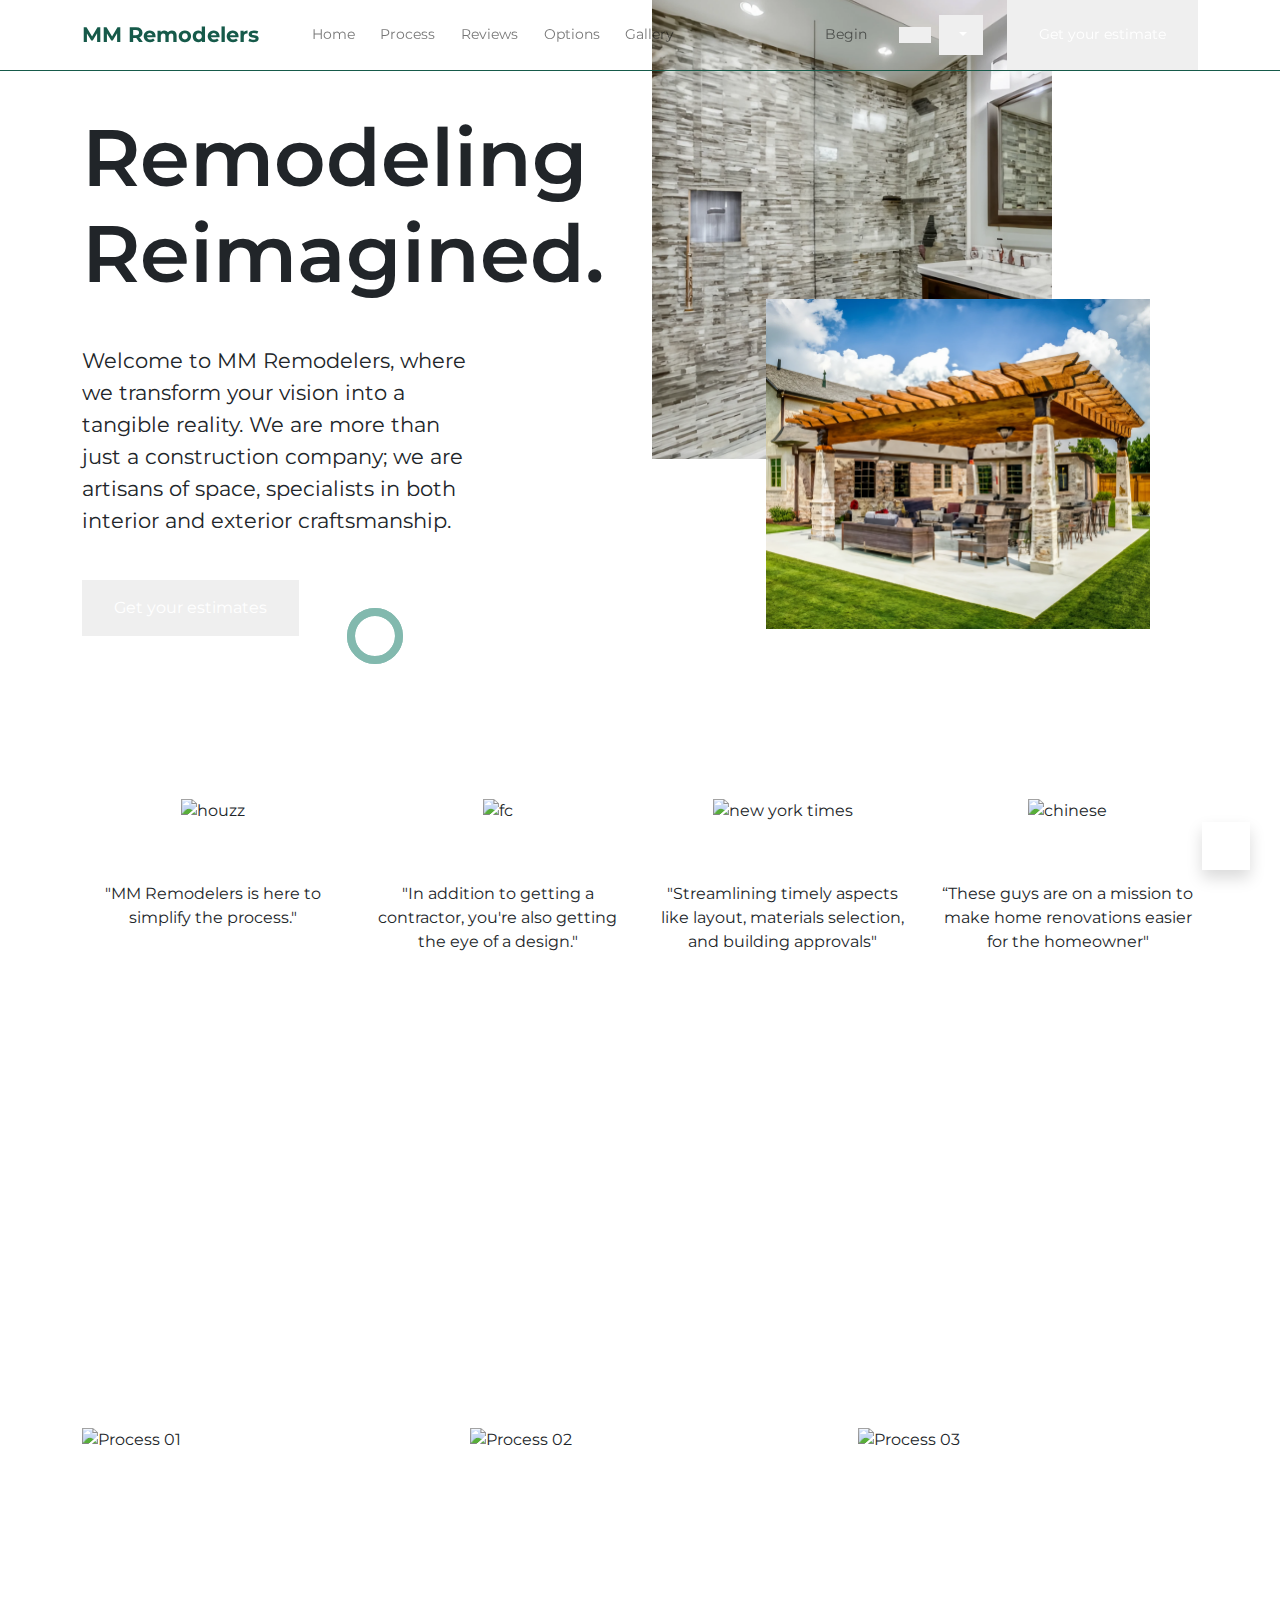
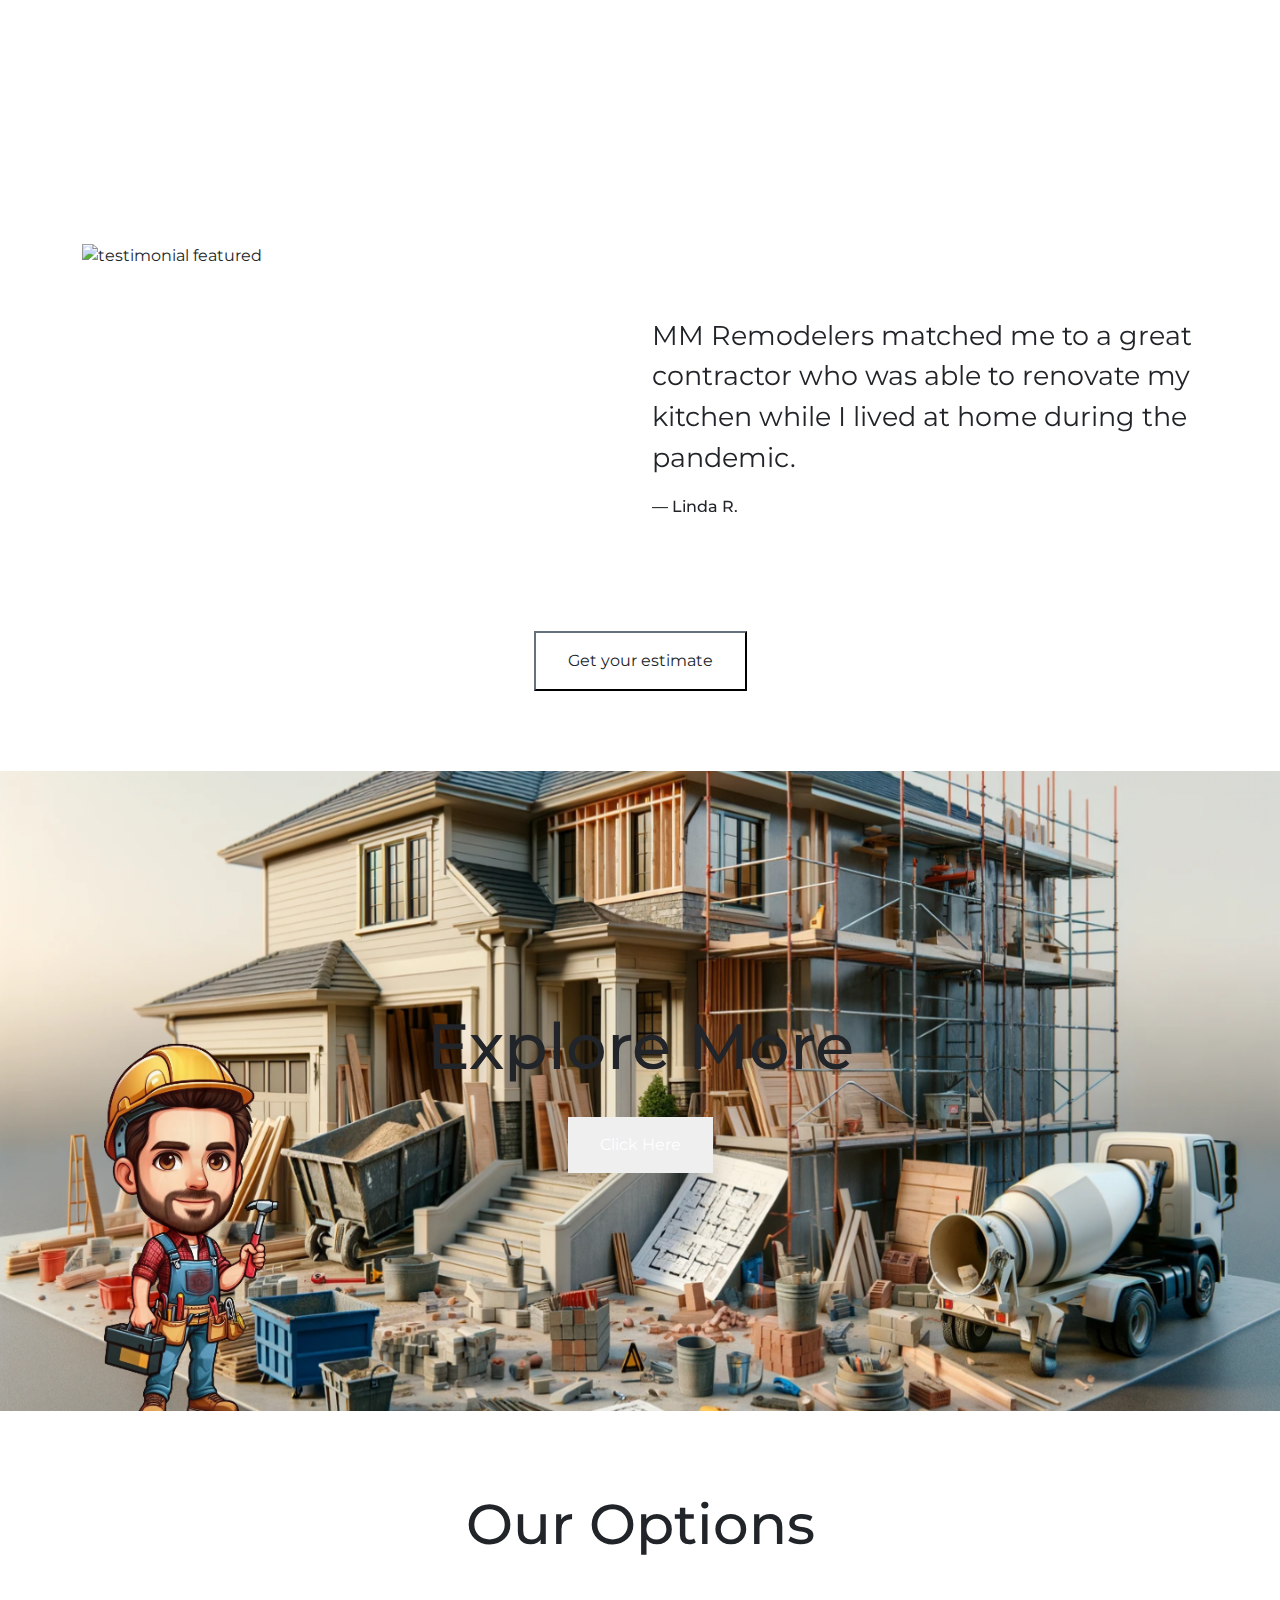
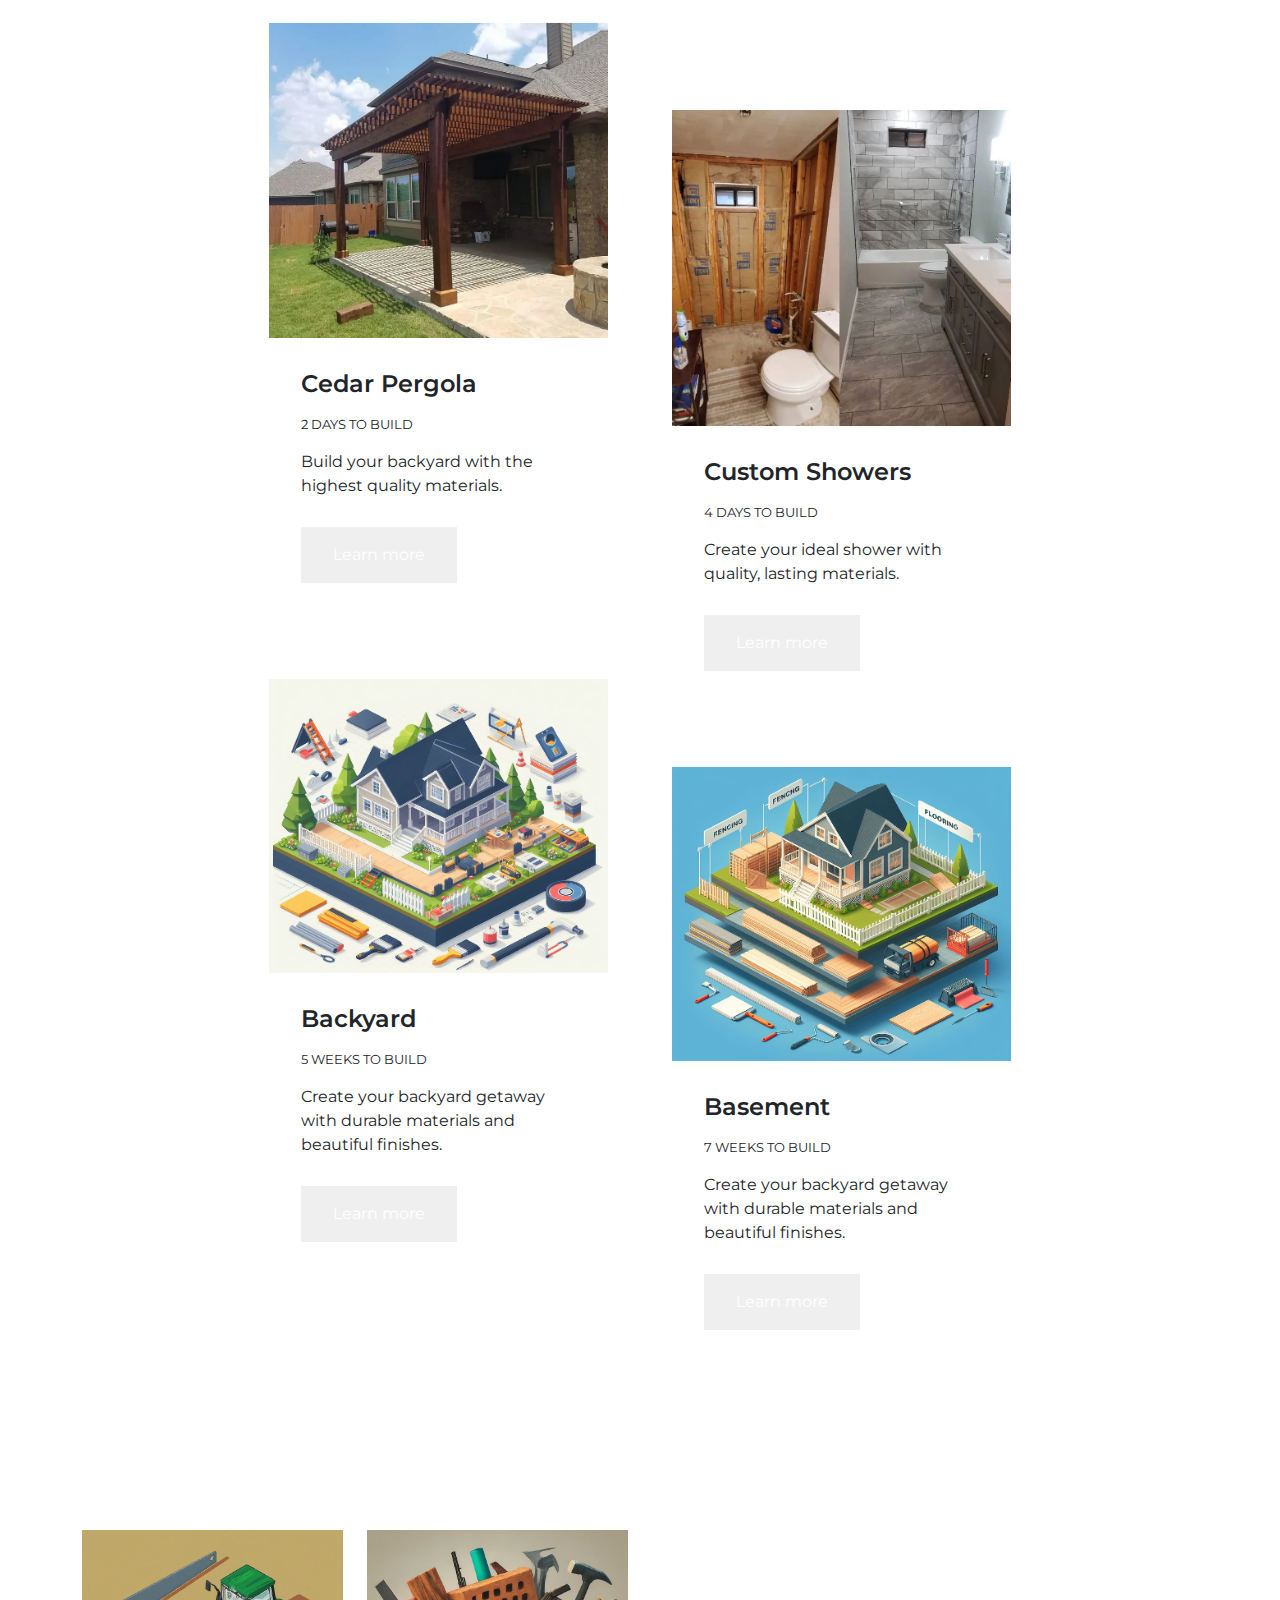
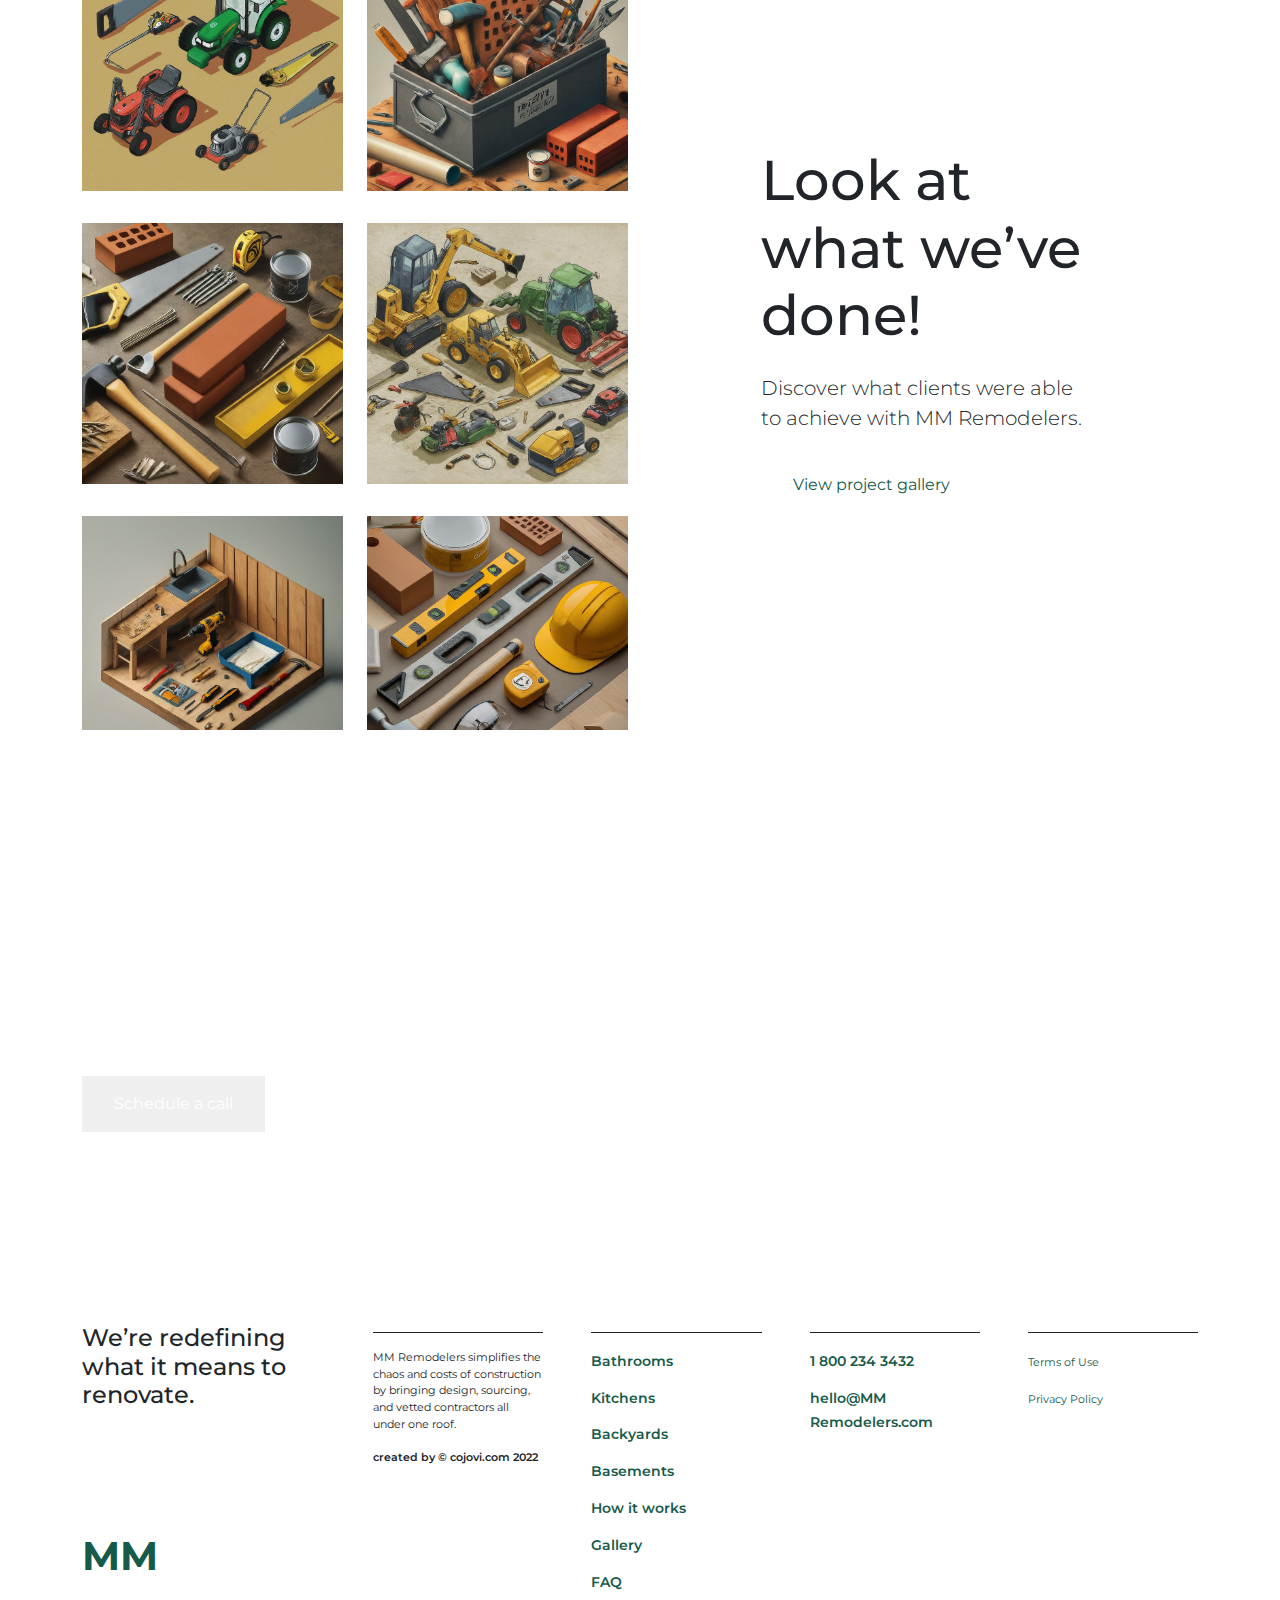
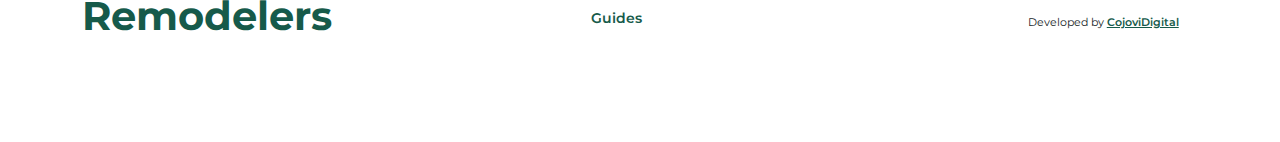
==== index.html @ 2a1a3e70 "fix" ====
<!DOCTYPE html>
<html lang="en">

<head>
  <meta charset="UTF-8">
  <meta http-equiv="X-UA-Compatible" content="IE=edge">
  <meta name="viewport" content="width=device-width, initial-scale=1">
  <meta property="og:image" content="https://mugshotbot.com/m/pQ2LKb7G">
  <meta property="twitter:card" content="summary_large_image">
  <link rel="shortcut icon" type="image/png" href="images/favicon.png" />
  <link rel="stylesheet" href="assets/css/style.css">
  <link rel="stylesheet" href="https://cdn.jsdelivr.net/npm/glightbox/dist/css/glightbox.min.css" />
  <link rel="stylesheet" href="assets/css/fontawesome.css">
  <link rel="stylesheet" href="assets/css/bootstrap-icons.css">
  <link
    href="https://fonts.googleapis.com/css2?family=Montserrat:ital,wght@0,100;0,200;0,300;0,400;0,500;0,600;0,700;0,800;0,900;1,100;1,200;1,300;1,400;1,500;1,600;1,700;1,800;1,900&display=swap"
    rel="stylesheet">
  <title>MM Remodelers</title>
</head>

<body data-bs-spy="scroll" data-bs-target="#spy-section">

  <!-- START THE NAVBAR SECTION -->

  <nav class="navbar navbar-expand-lg bg-transparent sticky-top border-bottom border-primary p-lg-0 p-3 menu"
    id="spy-section">
    <div class="container">
      <a class="navbar-brand fw-bold text-primary pe-4" href="#">MM Remodelers</a>

      <!-- COLOR SWITCHER ON MOBILE SCREEN ONLY -->

      <div
        class="theme-switcher switcher-sm d-flex align-items-center justify-content-center d-lg-none ms-auto me-3 me-md-4">
        <button class="btn--theme-switcher btnsm me-2 light-dark-btn">
          <i class="fas fa-moon light-dark-icon"></i>
        </button>
        <div class="dropdown theme-switcher__color-picker">
          <button class="btn--theme-switcher btnsm dropdown-toggle color-toggle-btn" type="button"
            data-bs-toggle="dropdown" aria-expanded="false">
            <i class="fas fa-palette"></i>
          </button>
          <div class="dropdown-menu dropdown-menu-end shadow-lg">
            <div class="color-box">
              <button class="btn--color primary-theme"></button>
              <button class="btn--color secondary-theme"></button>
            </div>
          </div>
        </div>
      </div>

      <button class="navbar-toggler" type="button" data-bs-toggle="offcanvas" data-bs-target="#offcanvasNavbar"
        aria-controls="offcanvasNavbar">
        <span class="navbar-toggler-icon"></span>
      </button>
      <div class="offcanvas offcanvas-end" tabindex="-1" id="offcanvasNavbar" aria-labelledby="offcanvasNavbarLabel">
        <div class="offcanvas-header">
          <h5 class="offcanvas-title fw-bold text-primary" id="offcanvasNavbarLabel">MM Remodelers</h5>
          <button type="button" class="btn-close" data-bs-dismiss="offcanvas" aria-label="Close"></button>
        </div>
        <div class="offcanvas-body">
          <ul class="navbar-nav justify-content-start flex-grow-1">
            <li class="nav-item my-auto">
              <a class="nav-link" aria-current="page" href="#home">Home</a>
            </li>
            <li class="nav-item my-auto">
              <a class="nav-link" aria-current="page" href="#process">Process</a>
            </li>
            <li class="nav-item my-auto">
              <a class="nav-link" href="#testimonial">Reviews</a>
            </li>
            <li class="nav-item my-auto">
              <a class="nav-link" href="#options">Options</a>
            </li>
            <li class="nav-item my-auto">
              <a class="nav-link" href="#gallery">Gallery</a>
            </li>
          </ul>
          <ul class="navbar-nav justify-content-end flex-grow-1">
            <li class="nav-item my-auto me-lg-4 me-0">
              <a class="nav-link btn--show-modal" id="login-signup" href="#">Begin</a>
            </li>
            <div
              class="theme-switcher me-lg-4 me-0 d-flex align-items-center justify-content-center order-2 order-lg-1 mt-4 mt-lg-0">
              <button class="btn--theme-switcher me-2 light-dark-btn">
                <i class="fas fa-moon light-dark-icon"></i>
              </button>
              <div class="dropdown theme-switcher__color-picker">
                <button class="btn--theme-switcher dropdown-toggle color-toggle-btn" type="button"
                  data-bs-toggle="dropdown" aria-expanded="false">
                  <i class="fas fa-palette"></i>
                </button>
                <div class="dropdown-menu dropdown-menu-end shadow-lg">
                  <div class="color-box">
                    <button class="btn--color primary-theme"></button>
                    <button class="btn--color secondary-theme"></button>
                  </div>
                </div>
              </div>
            </div>
            <button class="btn-flat mt-4 mt-lg-0 btn--show-modal order-1 order-lg-2" id="get-estimate">Get your
              estimate</button>
          </ul>
        </div>
      </div>
    </div>
  </nav>

  <!-- START THE HERO SECTION -->

  <section class="hero section" id="home">
    <div class="container">
      <div class="row">
        <div class="col-sm-12 col-lg-6 my-auto hero__intros pt-5 pt-xl-4">
          <h1 class="display-2">Remodeling Reimagined.</h1>
          <p class="display-2--description">Welcome to MM Remodelers, where we transform your vision into a tangible reality. We are more than just a construction company; we are artisans of space, specialists in both interior and exterior craftsmanship.
          </p>
          <div class="hero__intros--ctas d-flex align-items-center">
            <button class="btn-flat btn-sm btn--show-modal" id="get-estimate">Get your estimates</button>
            <div class="video-box">
              <a href="#" class="glightbox">
                <span>
                  <i class="fas fa-play-circle"></i>
                </span>
                <span class="border-animation border-animation--border-1"></span>
                <span class="border-animation border-animation--border-2"></span>
              </a>
            </div>
          </div>
        </div>
        <div class="col-sm-12 col-lg-6 hero__feat-images">
          <img src="images/hero/hero-image-1.png" alt="hero 1" class="hero--image1 img-fluid">
          <img src="images/hero/hero-image-2.png" alt="hero 2" class="hero--image2 float-end me-0 me-xl-5 img-fluid">
        </div>
      </div>
    </div>
  </section>

  <!-- START THE FEATURED IN SECTION -->

  <section class="featured-in px-3 px-md-0 section" id="featured-in">
    <div class="container">
      <div class="row text-center py-5">
        <div class="col-sm-6 col-lg-3 mb-xl-0 mb-5">
          <div class="featured-in__company-logo-wrapper d-flex align-items-center justify-content-center">
            <img src="images/featuted-in/Press01.png" alt="houzz" class="">
          </div>
          <div class="featured-in__company-text">
            <p class="mb-0">"MM Remodelers is here to simplify the process."</p>
          </div>
        </div>
        <div class="col-sm-6 col-lg-3 mb-xl-0 mb-5">
          <div class="featured-in__company-logo-wrapper d-flex align-items-center justify-content-center">
            <img src="images/featuted-in/Press02.png" alt="fc" class="">
          </div>
          <div class="featured-in__company-text">
            <p class="mb-0">"In addition to getting a contractor, you're also getting the eye of a design."
            </p>
          </div>
        </div>
        <div class="col-sm-6 col-lg-3 mb-md-0 mb-5">
          <div class="featured-in__company-logo-wrapper d-flex align-items-center justify-content-center">
            <img src="images/featuted-in/Press03.png" alt="new york times" class="">
          </div>
          <div class="featured-in__company-text">
            <p class="mb-0">"Streamlining timely aspects like layout, materials selection, and building approvals"</p>
          </div>
        </div>
        <div class="col-sm-6 col-lg-3 mb-xl-0 mb-lg-5">
          <div class="featured-in__company-logo-wrapper d-flex align-items-center justify-content-center">
            <img src="images/featuted-in/Press04.png" alt="chinese" class="">
          </div>
          <div class="featured-in__company-text">
            <p class="mb-0">“These guys are on a mission to make home renovations easier for the homeowner"
            </p>
          </div>
        </div>
      </div>
    </div>
  </section>

  <!-- START THE PROCESS SECTION -->

  <section class="process section" id="process">
    <div class="container">
      <div class="row mb-5">
        <div class="col-md-6">
          <div class="process__headline-wrapper me-auto">
            <h3 class="display-3--title text-white mb-5 mb-lg-1">Expertise Crafted Through Experience</h3>
          </div>
        </div>
        <div class="col-md-6">
          <div class="process__intro-wrapper ms-auto pe-3">
            <p class="display-3--intro text-white lead pb-3">
              Leverage our mastery in creating spaces that speak volumes of quality and precision. At MM Remodelers, we offer a comprehensive suite of services, including bespoke hardwood flooring, intricate sheetrock designs, luxe custom showers, robust framing, and more.
            </p>
            <a href="#options" class="display-3--link text-white fw-bold">Learn How We Do It</a>
          </div>
        </div>
      </div>
      <div class="row gx-sm-5">
        <div class="col-xl-4 col-md-6 mb-5 mb-xl-0">
          <div class="process__card">
            <div class="process__card__imgwrap">
              <img class="process__card__imgwrap--image img-fluid" src="images/process/Process 01.png" alt="Process 01">
              <span>01</span>
            </div>
            <div class="process__card__body">
              <h5 class="process__card__body--title">MM Remodelers | Premier Interior & Exterior Construction Experts</h5>
              <p class="process__card__body--text">Discover unparalleled craftsmanship with MM Remodelers. Specializing in cedar pergolas, custom showers, and luxury outdoor kitchens, we bring your dream home to life.</p>
            </div>
          </div>
        </div>
        <div class="col-xl-4 col-md-6 mb-5 mb-xl-0">
          <div class="process__card">
            <div class="process__card__imgwrap">
              <img class="process__card__imgwrap--image img-fluid" src="images/process/Process 02.png" alt="Process 02">
              <span>02</span>
            </div>
            <div class="process__card__body">
              <h5 class="process__card__body--title">Expert Construction Services | MM Remodelers - Build with Confidence</h5>
              <p class="process__card__body--text">MM Remodelers offers comprehensive construction services from hardwood flooring to home extensions. Experience seamless renovations with our skilled team.
              </p>
            </div>
          </div>
        </div>
        <div class="col-xl-4 col-md-6">
          <div class="process__card">
            <div class="process__card__imgwrap">
              <img class="process__card__imgwrap--image img-fluid" src="images/process/Process 03.png" alt="Process 03">
              <span>03</span>
            </div>
            <div class="process__card__body">
              <h5 class="process__card__body--title">Tailored Construction Excellence | MM Remodelers - Your Home, Redefined</h5>
              <p class="process__card__body--text">At MM Remodelers, we redefine your living space with custom construction services including deck building, fence installation, and complete home renovations.</p>
            </div>
          </div>
        </div>
      </div>
    </div>
  </section>

  <!-- START THE TESTIMONIAL SECTION -->

  <section class="testimonial section" id="testimonial">
    <div class="container">
      <div class="row">
        <div class="col-md-6">
          <img src="images/testimonial/testimonial-featured.png" alt="testimonial featured"
            class="img-fluid testimonial__featured mb-4 mb-md-0">
        </div>
        <div class="col-md-6 my-auto">
          <div id="carouselExampleIndicators" class="carousel slide" data-bs-ride="true">
            <div class="carousel-inner">
              <div class="carousel-item active">
                <div class="testimonial__card">
                  <div class="ratings">
                    <i class="bi bi-star-fill"></i>
                    <i class="bi bi-star-fill"></i>
                    <i class="bi bi-star-fill"></i>
                    <i class="bi bi-star-fill"></i>
                    <i class="bi bi-star"></i>
                  </div>
                  <p class="testimonial__card--text">
                    MM Remodelers matched me to a great contractor who was able to renovate my kitchen while I lived at home
                    during the pandemic.
                  </p>
                  <div class="testimonial__card--name">
                    <p>— Linda R.</p>
                  </div>
                </div>
              </div>
              <div class="carousel-item">
                <div class="testimonial__card">
                  <div class="ratings">
                    <i class="bi bi-star-fill"></i>
                    <i class="bi bi-star-fill"></i>
                    <i class="bi bi-star-fill"></i>
                    <i class="bi bi bi-star-half"></i>
                    <i class="bi bi-star"></i>
                  </div>
                  <p class="testimonial__card--text">
                    We have worked with many contractors over the last 20 years and MM Remodelers by far is the best. The
                    quality of the work was outstanding.
                  </p>
                  <div class="testimonial__card--name">
                    <p>— Veronica S.</p>
                  </div>
                </div>
              </div>
              <div class="carousel-item">
                <div class="testimonial__card">
                  <div class="ratings">
                    <i class="bi bi-star-fill"></i>
                    <i class="bi bi-star-fill"></i>
                    <i class="bi bi-star-fill"></i>
                    <i class="bi bi-star-fill"></i>
                    <i class="bi bi-star-fill"></i>
                  </div>
                  <p class="testimonial__card--text">
                    The company is very customer service oriented and the communication was excellent! There were people
                    working every day.
                  </p>
                  <div class="testimonial__card--name">
                    <p>— Adams T.</p>
                  </div>
                </div>
              </div>
            </div>
            <button class="testimonial__btn bi bi-arrow-left" type="button" data-bs-target="#carouselExampleIndicators"
              data-bs-slide="prev">
            </button>
            <button class="testimonial__btn bi bi-arrow-right" type="button" data-bs-target="#carouselExampleIndicators"
              data-bs-slide="next">
            </button>
          </div>
        </div>
      </div>
      <div class="row pt-5">
        <div class="col-md-12 text-center">
          <button class="btn-outline btn-outline--dark btn--show-modal" id="get-estimate">Get your estimate</button>
        </div>
      </div>
    </div>
  </section>

  <!-- START THE MIDDLE CTA SECTION -->

  <section class="middle-cta section" id="middle-cta">
    <div class="container">
      <div class="row text-center">
        <div class="col-m-12">
          <div class="middle-cta__wrapper d-flex align-items-center justify-content-center mx-auto">
            <h1 class="display-3">Explore More</h1>
            <button class="btn-flat btn-sm btn--show-modal" id="login-signup">Click Here</button>
          </div>
        </div>
      </div>
    </div>
  </section>

  <!-- START THE OPTIONS SECTION -->

  <section class="options section" id="options">
    <div class="container">
      <div class="row mb-5 text-center">
        <div class="col-md-12">
          <h3 class="display-4">Our Options</h3>
        </div>
      </div>
      <div class="options-card-wrapper mx-auto">
        <div class="row g-5">
          <div class="col-md-6" id="bathroom">
            <div class="card options__card--1 m-xl-2">
              <img src="images/options/Options 01.png" class="card--image options__card--image" alt="Bathroom">
              <div class="card-body options__card__body">
                <h4 class="card-title options__card__body--title">Cedar Pergola</h4>
                <p class="card-meta">2 DAYS TO BUILD</p>
                <p class="card-text options__card__body">Build your backyard with the highest quality materials.
                </p>
                <button class="btn-flat btn-sm btn--show-modal" id="get-estimate">Learn more</button>
              </div>
            </div>
          </div>
          <div class="col-md-6" id="kitchen">
            <div class="card options__card--2 m-xl-2">
              <img src="images/options/Options 02.png" class="card--image options__card--image" alt="Kitchen">
              <div class="card-body options__card__body">
                <h4 class="card-title options__card__body--title">Custom Showers</h4>
                <p class="card-meta">4 DAYS TO BUILD</p>
                <p class="card-text options__card__body">Create your ideal shower with quality, lasting materials.</p>
                <button class="btn-flat btn-sm btn--show-modal" id="get-estimate">Learn more</button>
              </div>
            </div>
          </div>
          <div class="col-md-6" id="backyard">
            <div class="card options__card--3 m-xl-2">
              <img src="images/options/Options 03.png" class="card--image options__card--image" alt="Backyard">
              <div class="card-body options__card__body">
                <h4 class="card-title options__card__body--title">Backyard</h4>
                <p class="card-meta">5 WEEKS TO BUILD</p>
                <p class="card-text options__card__body">Create your backyard getaway with durable materials and
                  beautiful finishes.
                </p>
                <button class="btn-flat btn-sm btn--show-modal" id="get-estimate">Learn more</button>
              </div>
            </div>
          </div>
          <div class="col-md-6" id="basement">
            <div class="card options__card--4 m-xl-2">
              <img src="images/options/Options 04.png" class="card--image options__card--image" alt="Basement">
              <div class="card-body options__card__body">
                <h4 class="card-title options__card__body--title">Basement</h4>
                <p class="card-meta">7 WEEKS TO BUILD</p>
                <p class="card-text options__card__body">Create your backyard getaway with durable materials and
                  beautiful finishes.</p>
                <button class="btn-flat btn-sm btn--show-modal" id="get-estimate">Learn more</button>
              </div>
            </div>
          </div>
        </div>
      </div>
    </div>
  </section>


  <!-- START THE GALLERY SECTION -->

  <section class="gallery section" id="gallery">
    <div class="container">
      <div class="row gallery__wrapper">
        <div class="col-md-12 col-lg-6 order-2 order-lg-1">
          <div class="gallery__wrapper__images">
            <div class="row g-3 g-md-4 scroller js-scroll-area row-right">
              <div class="col-6 col-md-6 js-scroll-slider" data-scroll-area=".js-scroll-area"
                data-auto-speed-ratio="0.5" data-scroll-ratio="0.06">
                <div class="gallery__wrapper__images__box js-scroll-slider__item">
                  <img src="images/gallery/image-1.jpg" alt="Gallery Image" class="">
                  <div class="gallery-box-info">
                    <div class="caption">
                      <a href="images/gallery/image-1.jpg" class="glightbox1">
                        <i class="fas fa-magnifying-glass"></i>
                      </a>
                    </div>
                  </div>
                </div>
                <div class="gallery__wrapper__images__box js-scroll-slider__item">
                  <img src="images/gallery/image-2.jpg" alt="Gallery Image" class="">
                  <div class="gallery-box-info">
                    <div class="caption">
                      <a href="images/gallery/image-2.jpg" class="glightbox1">
                        <i class="fas fa-magnifying-glass"></i>
                      </a>
                    </div>
                  </div>
                </div>
                <div class="gallery__wrapper__images__box js-scroll-slider__item">
                  <img src="images/gallery/image-3.jpg" alt="Gallery Image" class="">
                  <div class="gallery-box-info">
                    <div class="caption">
                      <a href="images/gallery/image-3.jpg" class="glightbox1">
                        <i class="fas fa-magnifying-glass"></i>
                      </a>
                    </div>
                  </div>
                </div>
                <div class="gallery__wrapper__images__box js-scroll-slider__item">
                  <img src="images/gallery/image-4.jpg" alt="Gallery Image" class="">
                  <div class="gallery-box-info">
                    <div class="caption">
                      <a href="images/gallery/image-4.jpg" class="glightbox1">
                        <i class="fas fa-magnifying-glass"></i>
                      </a>
                    </div>
                  </div>
                </div>
                <div class="gallery__wrapper__images__box js-scroll-slider__item">
                  <img src="images/gallery/image-5.jpg" alt="Gallery Image" class="">
                  <div class="gallery-box-info">
                    <div class="caption">
                      <a href="images/gallery/image-5.jpg" class="glightbox1">
                        <i class="fas fa-magnifying-glass"></i>
                      </a>
                    </div>
                  </div>
                </div>
              </div>
              <div class="col-6 col-md-6 js-scroll-slider is-reverse" data-scroll-area=".js-scroll-area"
                data-auto-speed-ratio="0.5" data-scroll-ratio="0.06">
                <div class="gallery__wrapper__images__box js-scroll-slider__item">
                  <img src="images/gallery/image-7.jpg" alt="Gallery Image" class="">
                  <div class="gallery-box-info">
                    <div class="caption">
                      <a href="images/gallery/image-7.jpg" class="glightbox1">
                        <i class="fas fa-magnifying-glass"></i>
                      </a>
                    </div>
                  </div>
                </div>
                <div class="gallery__wrapper__images__box js-scroll-slider__item">
                  <img src="images/gallery/image-8.jpg" alt="Gallery Image" class="">
                  <div class="gallery-box-info">
                    <div class="caption">
                      <a href="images/gallery/image-8.jpg" class="glightbox1">
                        <i class="fas fa-magnifying-glass"></i>
                      </a>
                    </div>
                  </div>
                </div>
                <div class="gallery__wrapper__images__box js-scroll-slider__item">
                  <img src="images/gallery/image-9.jpg" alt="Gallery Image" class="">
                  <div class="gallery-box-info">
                    <div class="caption">
                      <a href="images/gallery/image-9.jpg" class="glightbox1">
                        <i class="fas fa-magnifying-glass"></i>
                      </a>
                    </div>
                  </div>
                </div>
              </div>
            </div>
          </div>
        </div>
        <div class="col-md-12 col-lg-6 order-1 order-lg-2">
          <div class="gallery__wrapper--cta d-flex align-items-center justify-content-center mx-auto">
            <h3 class="display-4 mb-4">
              Look at what we’ve done!
            </h3>
            <p class="mb-4 lead">Discover what clients were able to achieve with MM Remodelers.</p>
            <a href="#gallery" class="btn-outline btn-sm me-auto">View project gallery</a>
          </div>
        </div>
      </div>
    </div>
  </section>

  <!-- START THE BOTTOM CTA SECTION -->

  <section class="py-5 bottom-cta" id="bottom-cta">
    <div class="container py-5">
      <div class="row g-3 g-xl-5">
        <div class="col-md-12 col-lg-5 mb-5 mb-lg-0">
          <h3 class="display-4 text-white">Let’s work on your project together!</h3>
          <button class="btn-flat btn-flat-white btn-sm btn--show-modal" id="login-signup">Schedule a call</button>
        </div>
        <div class="col-md-12 col-lg-7 mt-auto">
          <p class="bottom-cta__email display-3 text-white text-lg-end mb-0 mb-lg-5">hello@MM Remodelers.com</p>
        </div>
      </div>
    </div>
  </section>

  <!-- START THE FOOTER SECTION -->

  <footer class="section footer py-5" id="footer">
    <div class="container py-5">
      <div class="row g-3 g-xl-5">
        <div class="col-md-12 col-lg-3 d-flex align-items-start flex-column">
          <p class="lead mb-lg-auto order-2 order-lg-1">We’re redefining what it means to renovate.</p>
          <a href="#" class="footer__logo order-1 order-lg-2 mb-5 mb-lg-0">MM Remodelers</a>
        </div>
        <div class="col-md-12 col-lg-9">
          <div class="row">
            <div class="col-md-12">
              <div class="row g-3 g-xl-5">
                <div class="col-md-12 col-lg-3 footer__col pb-1 pb-lg-0">
                  <hr class="footer__col--headline">
                  <p class="mt-4 mt-lg-0">MM Remodelers simplifies the chaos and costs of construction by bringing design,
                    sourcing, and vetted
                    contractors all under one roof.</p>
                  <p class="footer__col--copyright mb-auto">created by © cojovi.com 2022</p>

                </div>
                <div class="col-md-12 col-lg-3 footer__col pb-1 pb-lg-0">
                  <hr class="footer__col--headline">
                  <ul class="footer__col--links mt-5 mt-lg-0">
                    <li><a href="#bathroom">Bathrooms</a></li>
                    <li><a href="#kitchen">Kitchens</a></li>
                    <li><a href="#backyard">Backyards</a></li>
                    <li><a href="#basement">Basements</a></li>
                    <li><a href="#process">How it works</a></li>
                    <li><a href="#gallery">Gallery</a></li>
                    <li><a href="#">FAQ</a></li>
                    <li><a href="#">Guides</a></li>
                  </ul>
                </div>
                <div class="col-md-12 col-lg-3 footer__col pb-1 pb-lg-0">
                  <hr class="footer__col--headline">
                  <ul class="footer__col--links mt-5 mt-lg-0">
                    <li><a href="tel:+2347039291586">1 800 234 3432</a></li>
                    <li><a href="mailto:sammy@sammyleths.com">hello@MM Remodelers.com</a></li>
                  </ul>
                </div>
                <div class="col-md-12 col-lg-3 footer__col d-flex flex-column">
                  <hr class="footer__col--headline">
                  <ul class="footer__col--links tos mt-3 mt-lg-0 mb-lg-auto mb-5">
                    <li><a href="#">Terms of Use</a></li>
                    <li><a href="#">Privacy Policy</a></li>
                  </ul>
                  <p class="footer__col--credit">Developed by <a class="fw-semibold" href="https://www.cojovi.com"
                      target="_blank">CojoviDigital</a></p>
                </div>
              </div>
            </div>
          </div>
        </div>
      </div>
    </div>
  </footer>

  <!-- START THE BACK TO TOP BUTTON -->

  <a href="#" class="shadow back-to-top">
    <i class="fas fa-chevron-up"></i>
  </a>

  <!-- START THE MODAL SECTION FOR LOGIN / SIGNUP -->

  <div class="mb-modal mb-hidden login-signup" id="login-signup-id">
    <button class="btn--close-modal" id="login-signup">&times;</button>
    <h2 class="mb-modal__header text-center">
      Login or Sign up to get started
    </h2>
    <div class="mb-modal__body">
      <ul class="nav nav-tabs nav-fill" id="myTab" role="tablist">
        <li class="nav-item" role="presentation">
          <button class="nav-link active" id="login-tab" data-bs-toggle="tab" data-bs-target="#login-tab-pane"
            type="button" role="tab" aria-controls="login-tab-pane" aria-selected="true">Log in</button>
        </li>
        <li class="nav-item" role="presentation">
          <button class="nav-link" id="signup-tab" data-bs-toggle="tab" data-bs-target="#signup-tab-pane" type="button"
            role="tab" aria-controls="signup-tab-pane" aria-selected="false">Sign up</button>
        </li>
      </ul>
      <div class="tab-content" id="myTabContent">
        <div class="tab-pane fade show active" id="login-tab-pane" role="tabpanel" aria-labelledby="login-tab" tabindex="0">
          <form action="https://script.google.com/macros/s/AKfycbyRKfsltHZCotG6JpkG0rui1ZcC-XDejAwM1It-SdNel5wmca8ZOPLDMTeJKZV9xGlp/exec" method="post">
            <div class="form-floating mb-3">
              <input type="email" class="form-control" id="floatingInput" name="email" placeholder="name@example.com">
              <label for="floatingInput">Email address</label>
            </div>
            <div class="form-floating">
              <input type="password" class="form-control" id="floatingPassword" name="password" placeholder="Password">
              <label for="floatingPassword">Password</label>
            </div>
            <div class="form-floating d-grid">
              <input class="btn-flat btn-sm mt-3" type="submit" value="Log in">
            </div>
          </form>
        </div>
      </div>        
      <div class="tab-pane fade" id="signup-tab-pane" role="tabpanel" aria-labelledby="signup-tab" tabindex="0">
        <form action="https://script.google.com/macros/s/AKfycbyRKfsltHZCotG6JpkG0rui1ZcC-XDejAwM1It-SdNel5wmca8ZOPLDMTeJKZV9xGlp/exec" method="post">
          <div class="row g-2">
            <div class="col-md mb-2">
              <div class="form-floating">
                <input type="text" class="form-control" id="floatingInputFirstname" name="firstName" placeholder="Sammy">
                <label for="floatingInputFirstname">First name</label>
              </div>
            </div>
            <div class="col-md mb-2">
              <div class="form-floating">
                <input type="email" class="form-control" id="floatingInputEmail" name="email" placeholder="name@example.com">
                <label for="floatingInputEmail">Email address</label>
              </div>
            </div>
            <div class="col-md-12 mb-2">
              <div class="form-floating">
                <input type="password" class="form-control" id="floatingPassword2" name="password" placeholder="Password">
                <label for="floatingPassword2">Password</label>
              </div>
            </div>
            <div class="col-md-12">
              <div class="form-floating d-grid">
                <input class="btn-flat btn-sm" type="submit" value="Sign up">
                </div>
              </div>
            </div>
          </form>
        </div>
      </div>
    </div>
  </div>

  <!-- START THE MODAL SECTION FOR GET YOUR ESTIMATE -->

  <div class="mb-modal mb-hidden get-estimate" id="get-estimate-id">
    <!-- Use Bootstrap's data-bs-dismiss attribute to handle the modal closing -->
    <button type="button" class="btn--close-modal" data-bs-dismiss="modal">&times;</button>
    <h2 class="mb-modal__header text-center">
      Request a FREE estimate today!
    </h2>
    <div class="mb-modal__body">
      <form action="https://script.google.com/macros/s/AKfycbyRKfsltHZCotG6JpkG0rui1ZcC-XDejAwM1It-SdNel5wmca8ZOPLDMTeJKZV9xGlp/exec" method="post">        
        <div class="row g-2">
          <div class="col-md mb-2">
            <div class="form-floating">
              <input type="text" class="form-control" id="floatingInputFirstname" name="firstName" placeholder="First Name" value="">
              <label for="floatingInputFirstname">First name</label>
            </div>
          </div>
          <div class="col-md mb-2">
            <div class="form-floating">
              <input type="text" class="form-control" id="floatingInputLastname" name="lastName" placeholder="Last Name" value="">
              <label for="floatingInputLastname">Last Name</label>
            </div>
          </div>
          <div class="col-md-12 mb-2">
            <div class="form-floating">
              <input type="email" class="form-control" id="floatingEmail" name="email" placeholder="Email">
              <label for="floatingEmail">Email</label>
            </div>
          </div>
          <div class="col-md-12 mb-2">
            <div class="form-floating">
              <!-- Make sure to add the name attribute so the data gets sent to the server -->
              <textarea class="form-control" name="comments" placeholder="Leave a comment here" id="floatingTextareaMessage"></textarea>
              <label for="floatingTextareaMessage">Additional comments</label>
            </div>
          </div>
          <div class="col-md-12">
            <div class="form-floating d-grid">
              <input class="btn-flat btn-sm" type="submit" value="Request Estimate">
            </div>
          </div>
        </div>
      </form>
    </div>
  </div>

  <div class="overlay mb-hidden"></div>

  <script src="assets/js/bootstrap.bundle.js"></script>
  <script src="https://cdn.jsdelivr.net/npm/masonry-layout@4.2.2/dist/masonry.pkgd.min.js"
    integrity="sha384-GNFwBvfVxBkLMJpYMOABq3c+d3KnQxudP/mGPkzpZSTYykLBNsZEnG2D9G/X/+7D" crossorigin="anonymous"
    async></script>
  <script src="https://cdn.jsdelivr.net/gh/mcstudios/glightbox/dist/js/glightbox.min.js"></script>
  <script src="assets/js/custom.js"></script>
  <script src="assets/js/cv-slider-vertical.js"></script>

  <!-- LIGHTBOX -->
  <script type="text/javascript">
    const lightboxGallery = GLightbox({
      selector: '.glightbox1'
    })

    const lightbox = GLightbox({
      'href': 'https://youtu.be/5cYpmg5FYEk',
      'type': 'video',
      'source': 'youtube',
      'width': 900,
      'autoPlayVideos': 'true',
    });
  </script>
</body>

</html>
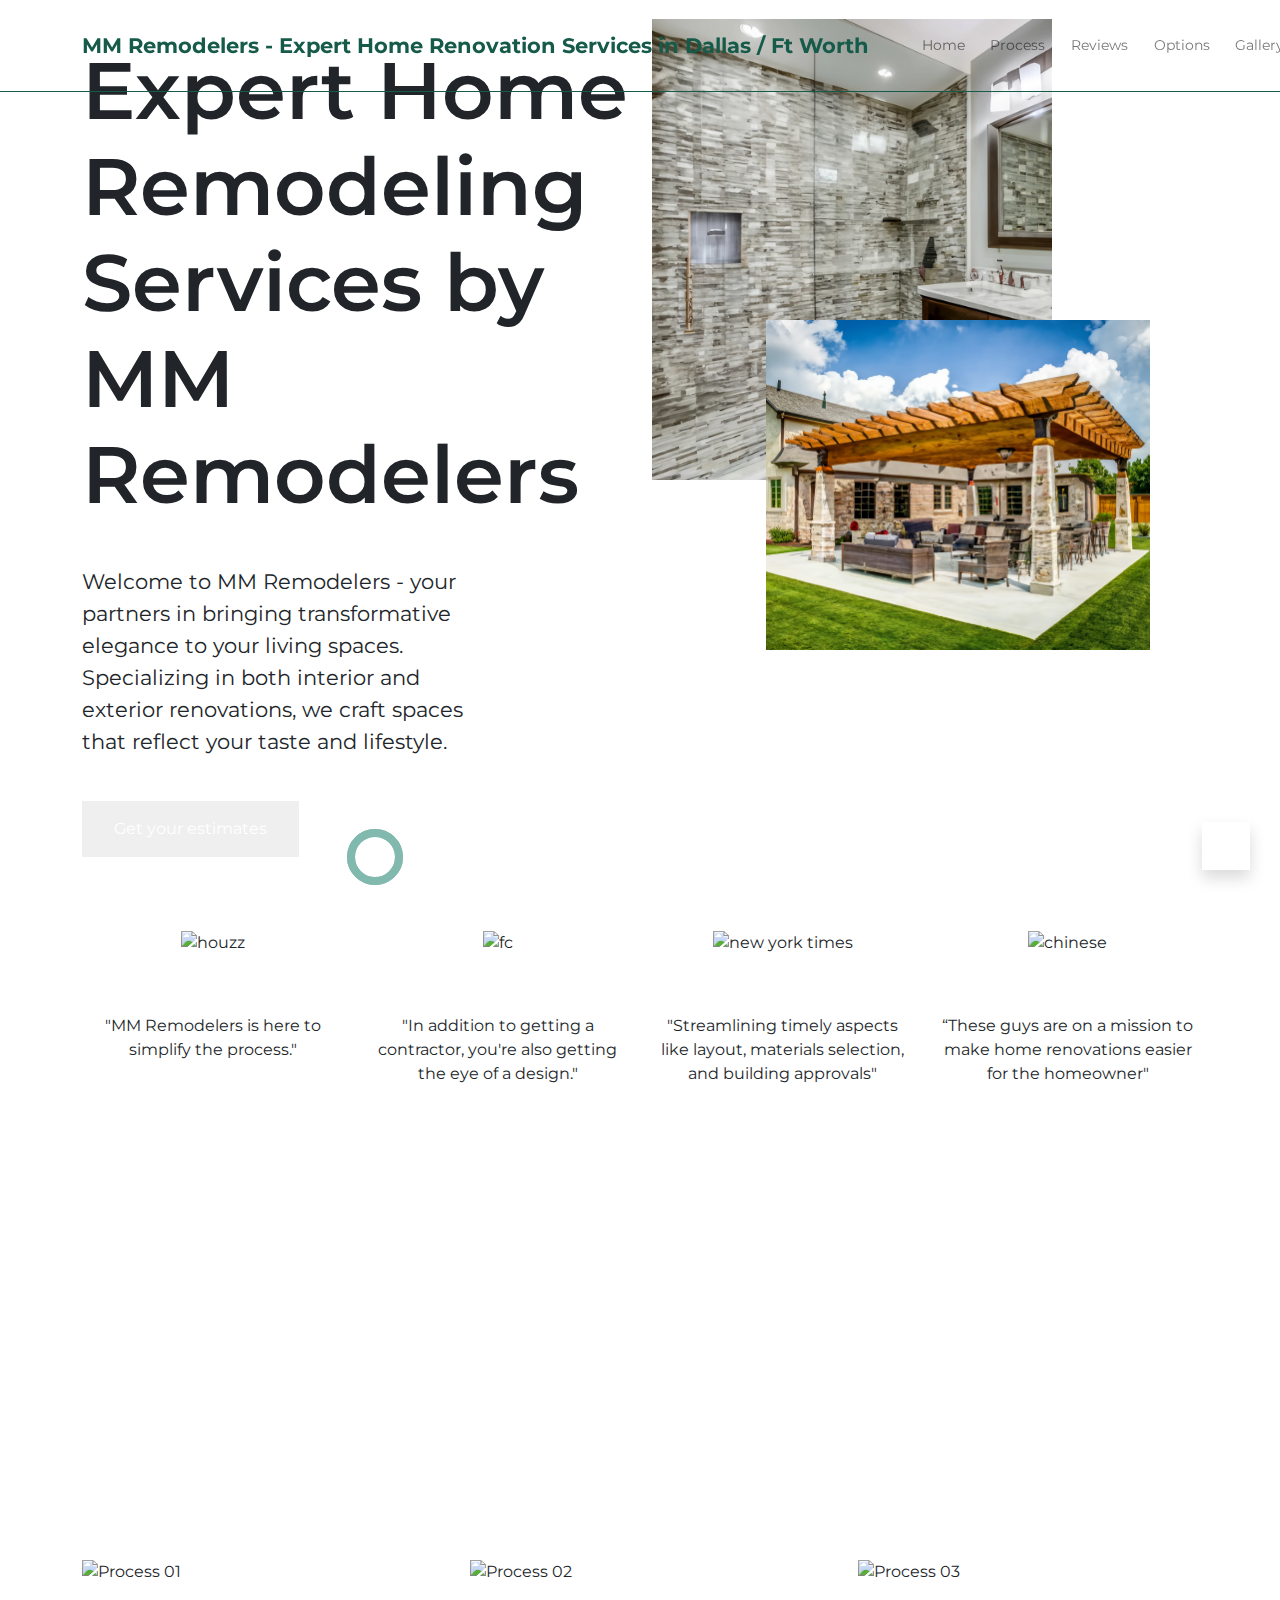
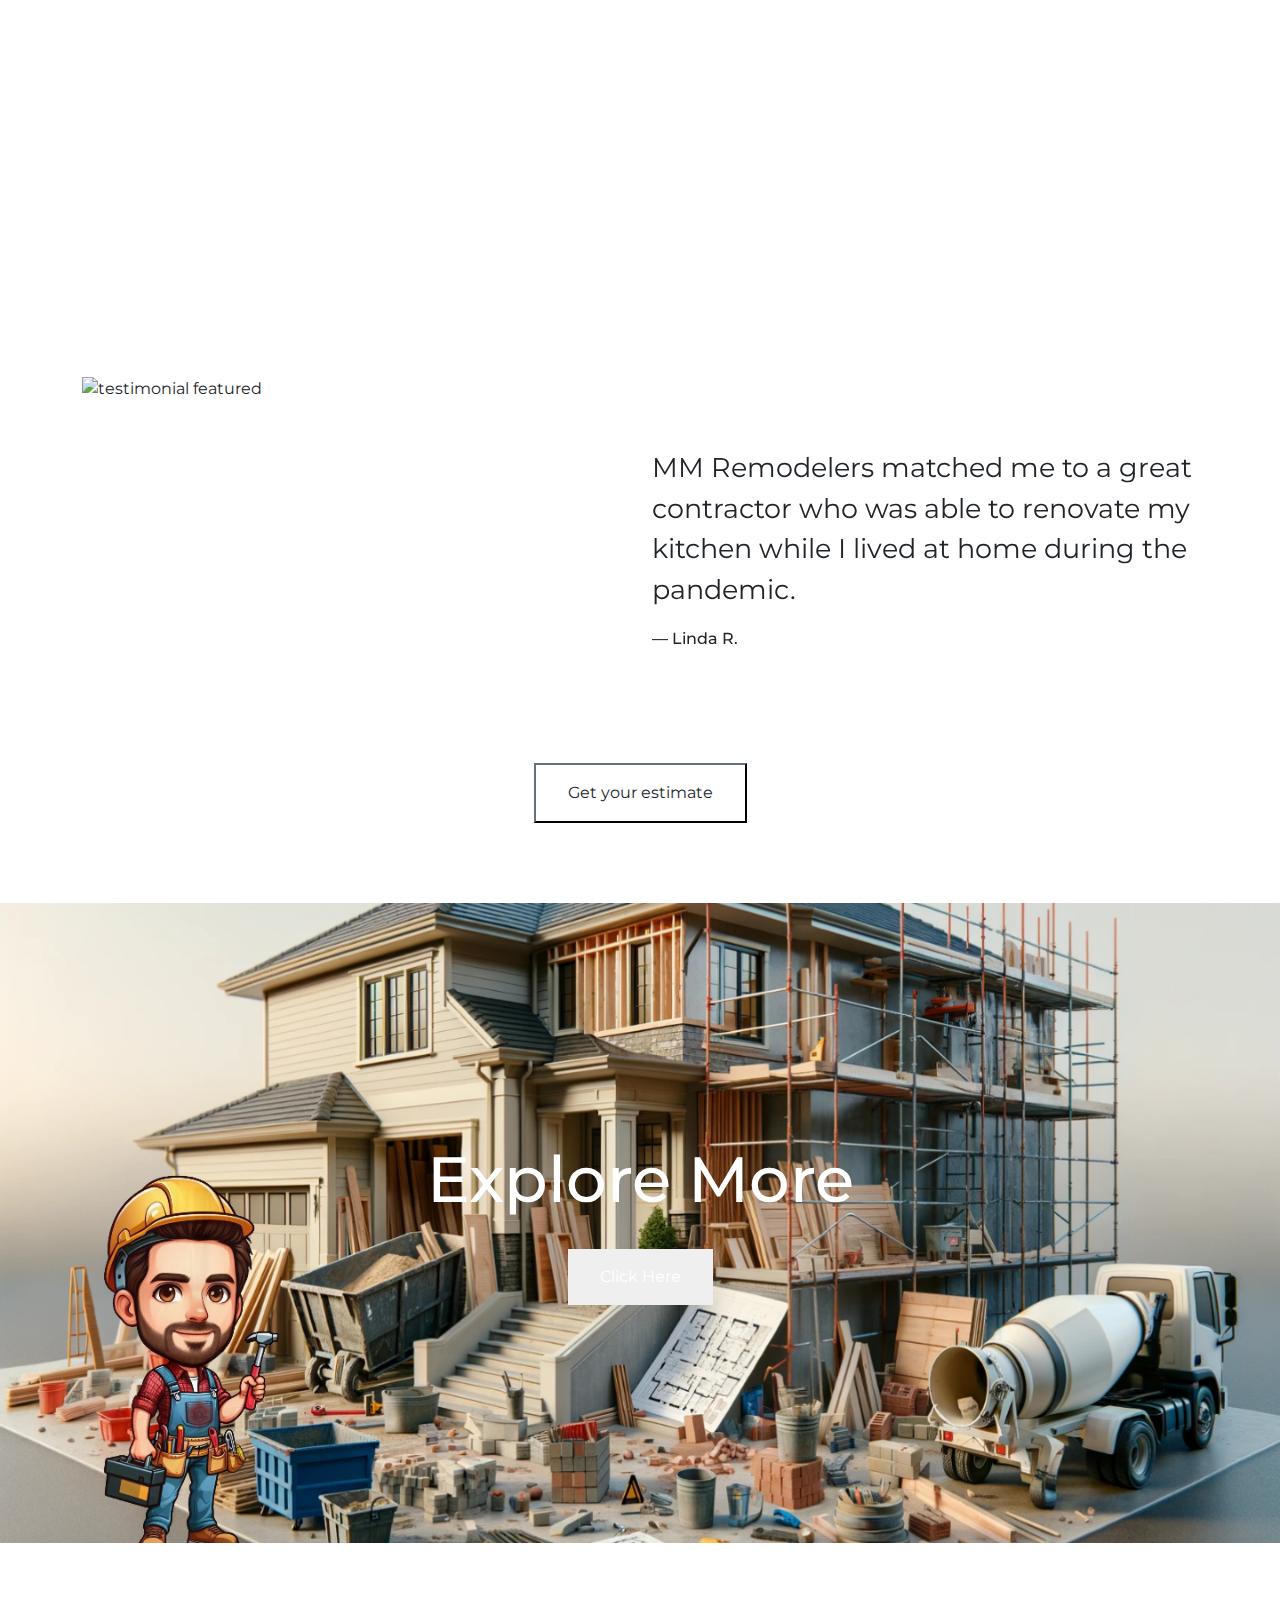
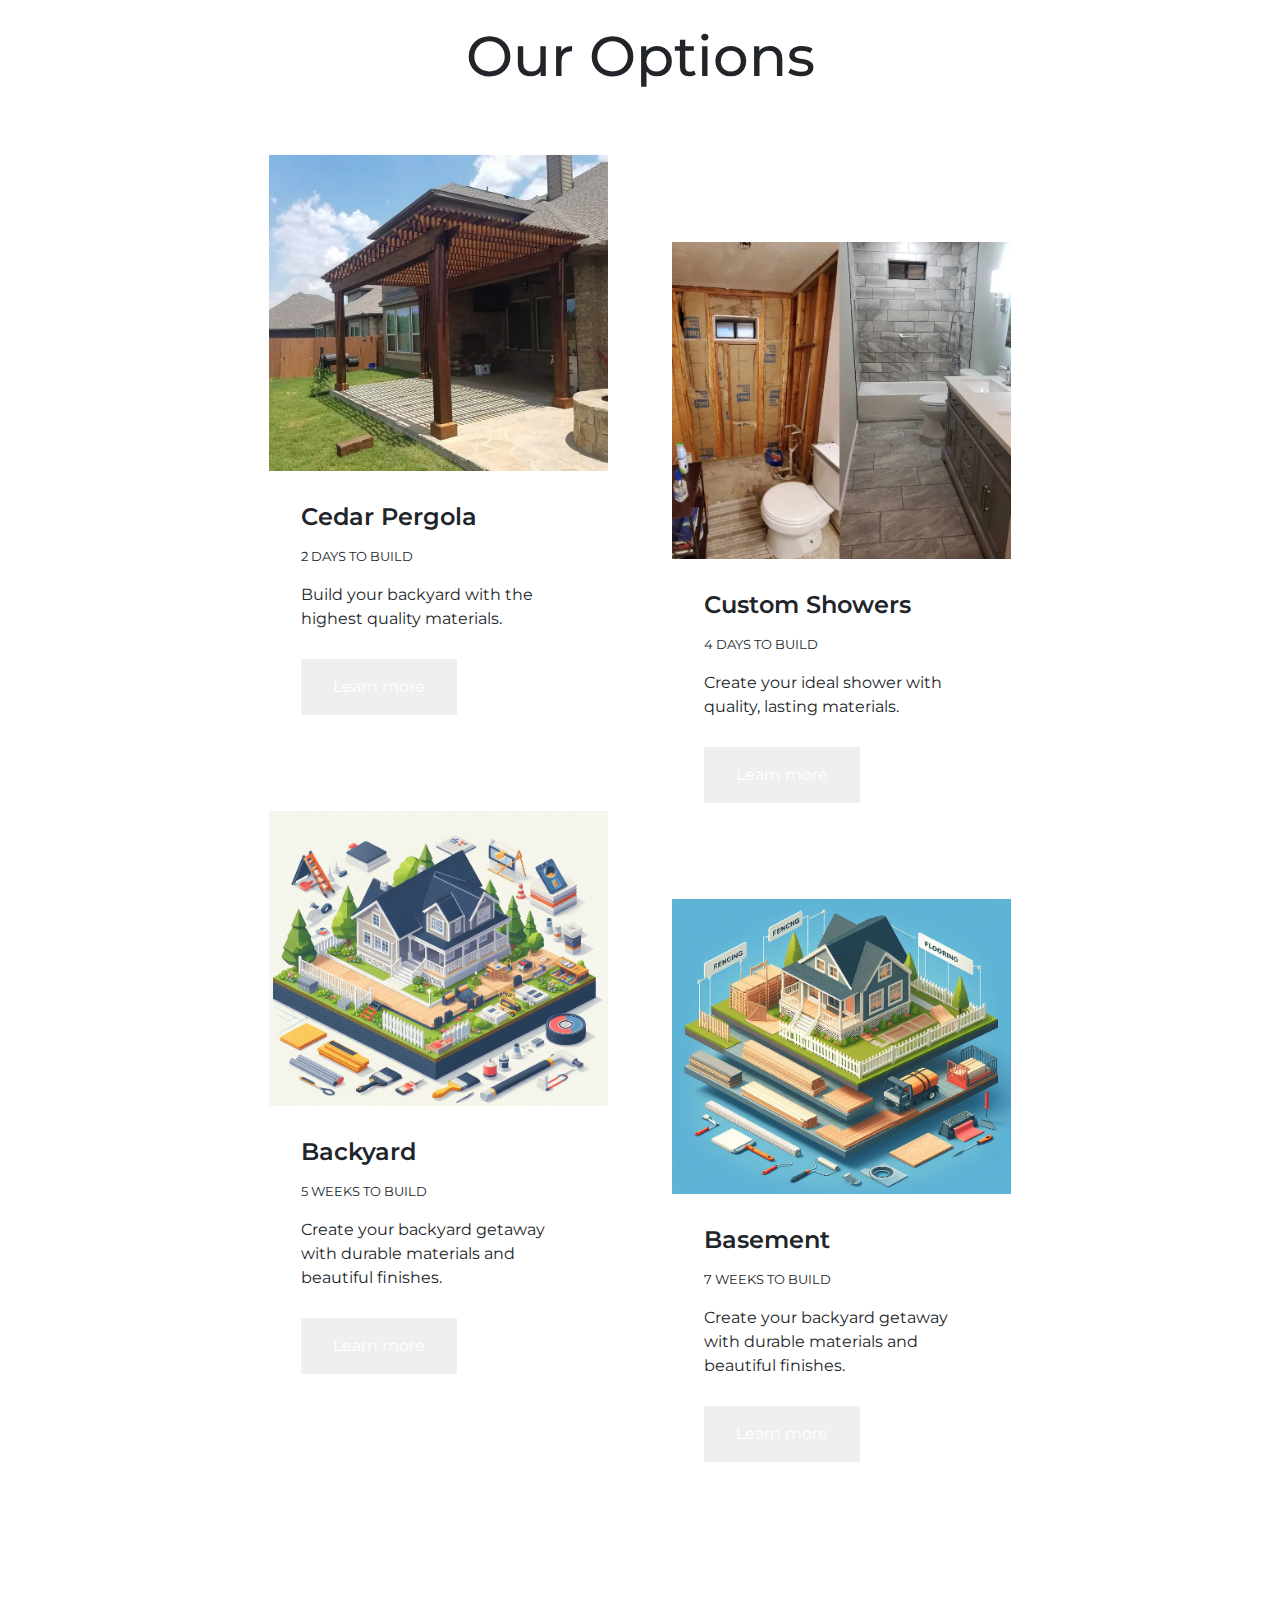
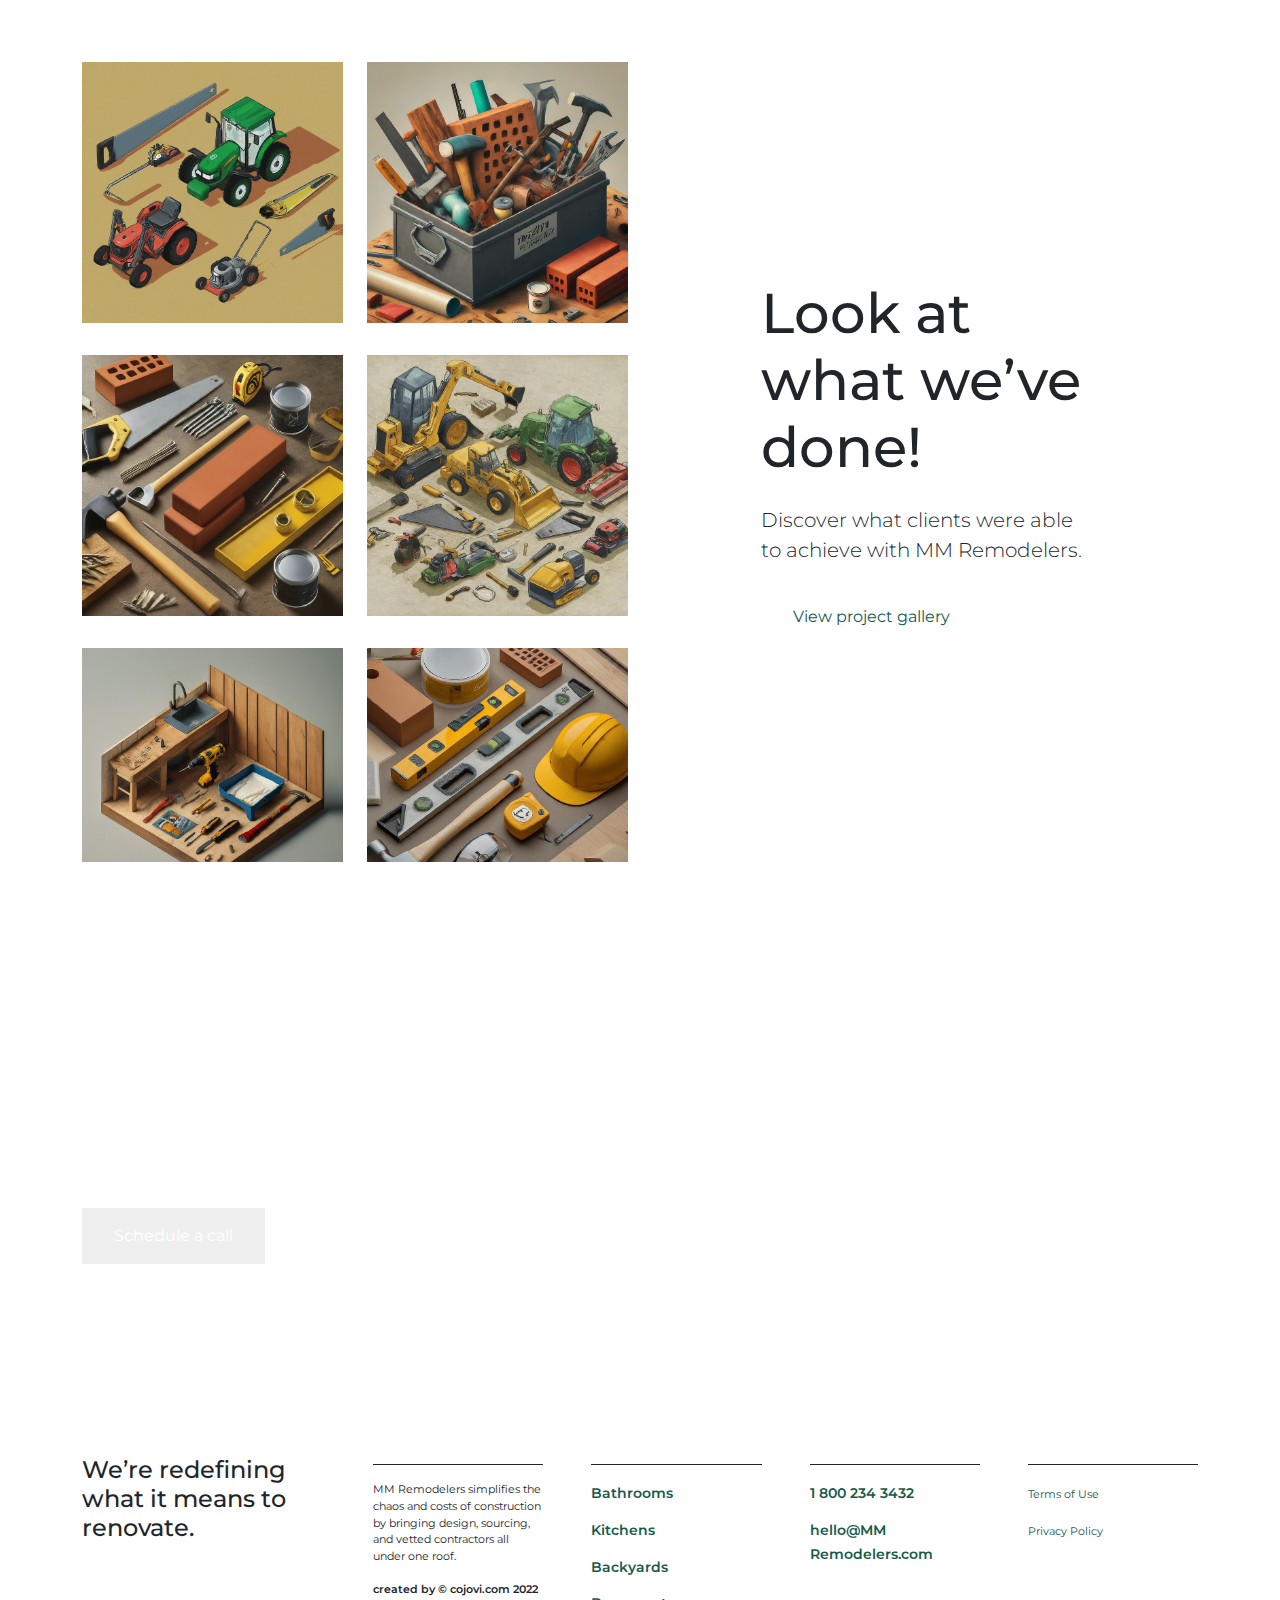
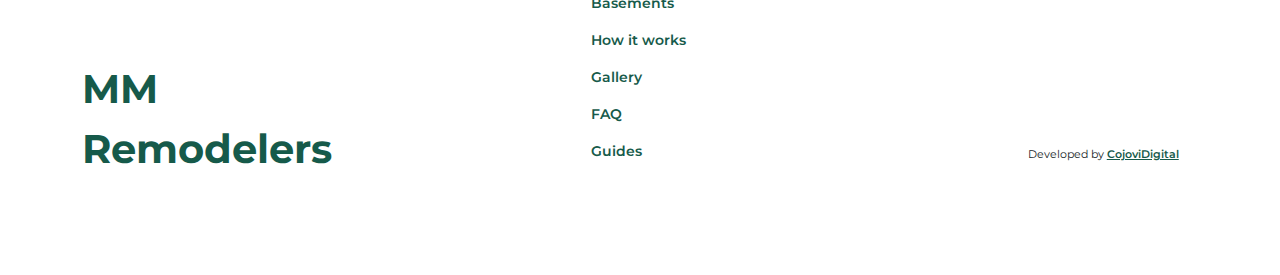
==== commit aa7f0b69: "up" ====
--- a/index.html
+++ b/index.html
@@ -1,22 +1,42 @@
 <!DOCTYPE html>
 <html lang="en">
 
-<head>
-  <meta charset="UTF-8">
-  <meta http-equiv="X-UA-Compatible" content="IE=edge">
-  <meta name="viewport" content="width=device-width, initial-scale=1">
-  <meta property="og:image" content="https://mugshotbot.com/m/pQ2LKb7G">
-  <meta property="twitter:card" content="summary_large_image">
-  <link rel="shortcut icon" type="image/png" href="images/favicon.png" />
-  <link rel="stylesheet" href="assets/css/style.css">
-  <link rel="stylesheet" href="https://cdn.jsdelivr.net/npm/glightbox/dist/css/glightbox.min.css" />
-  <link rel="stylesheet" href="assets/css/fontawesome.css">
-  <link rel="stylesheet" href="assets/css/bootstrap-icons.css">
-  <link
-    href="https://fonts.googleapis.com/css2?family=Montserrat:ital,wght@0,100;0,200;0,300;0,400;0,500;0,600;0,700;0,800;0,900;1,100;1,200;1,300;1,400;1,500;1,600;1,700;1,800;1,900&display=swap"
-    rel="stylesheet">
-  <title>MM Remodelers</title>
-</head>
+  <head>
+    <meta charset="UTF-8">
+    <meta http-equiv="X-UA-Compatible" content="IE=edge">
+    <meta name="viewport" content="width=device-width, initial-scale=1">
+    <link rel="canonical" href="https://mmremodelers.com/">
+    
+    <!-- Primary Meta Tags -->
+    <title>MM Remodelers</title>
+    <meta name="description" content="Transforming your home with quality craftsmanship.">
+    
+    <!-- Open Graph / Facebook Meta Tags -->
+    <meta property="og:url" content="https://mmremodelers.com/">
+    <meta property="og:type" content="website">
+    <meta property="og:title" content="MM Remodelers">
+    <meta property="og:description" content="Transforming your home with quality craftsmanship.">
+    <meta property="og:image" content="https://opengraph.b-cdn.net/production/documents/e4ba56ea-e646-462b-b4e6-bac9f203827d.png?token=OZMHVdEGkV4HQDh2JjiCuR5-E7fw7SQbAgJGPZ_69bM&height=614&width=1075&expires=33245751840">
+    
+    <!-- Twitter Meta Tags -->
+    <meta name="twitter:card" content="summary_large_image">
+    <meta property="twitter:domain" content="mmremodelers.com">
+    <meta property="twitter:url" content="https://mmremodelers.com/">
+    <meta name="twitter:title" content="MM Remodelers">
+    <meta name="twitter:description" content="Transforming your home with quality craftsmanship.">
+    <meta name="twitter:image" content="https://opengraph.b-cdn.net/production/documents/e4ba56ea-e646-462b-b4e6-bac9f203827d.png?token=OZMHVdEGkV4HQDh2JjiCuR5-E7fw7SQbAgJGPZ_69bM&height=614&width=1075&expires=33245751840">
+    
+    <link rel="shortcut icon" type="image/png" href="images/favicon.png" />
+    <link rel="stylesheet" href="assets/css/style.css">
+    <link rel="stylesheet" href="https://cdn.jsdelivr.net/npm/glightbox/dist/css/glightbox.min.css" />
+    <link rel="stylesheet" href="assets/css/fontawesome.css">
+    <link rel="stylesheet" href="assets/css/bootstrap-icons.css">
+    <link
+      href="https://fonts.googleapis.com/css2?family=Montserrat:ital,wght@0,100;0,200;0,300;0,400;0,500;0,600;0,700;0,800;0,900;1,100;1,200;1,300;1,400;1,500;1,600;1,700;1,800;1,900&display=swap"
+      rel="stylesheet">
+    
+    <!-- Meta Tags Generated via https://www.opengraph.xyz -->
+  </head>
 
 <body data-bs-spy="scroll" data-bs-target="#spy-section">
 
@@ -25,7 +45,7 @@
   <nav class="navbar navbar-expand-lg bg-transparent sticky-top border-bottom border-primary p-lg-0 p-3 menu"
     id="spy-section">
     <div class="container">
-      <a class="navbar-brand fw-bold text-primary pe-4" href="#">MM Remodelers</a>
+      <a class="navbar-brand fw-bold text-primary pe-4" href="#">MM Remodelers - Expert Home Renovation Services in Dallas / Ft Worth</a>
 
       <!-- COLOR SWITCHER ON MOBILE SCREEN ONLY -->
 
@@ -111,8 +131,8 @@
     <div class="container">
       <div class="row">
         <div class="col-sm-12 col-lg-6 my-auto hero__intros pt-5 pt-xl-4">
-          <h1 class="display-2">Remodeling Reimagined.</h1>
-          <p class="display-2--description">Welcome to MM Remodelers, where we transform your vision into a tangible reality. We are more than just a construction company; we are artisans of space, specialists in both interior and exterior craftsmanship.
+          <h1 class="display-2">Expert Home Remodeling Services by MM Remodelers</h1>
+          <p class="display-2--description">Welcome to MM Remodelers - your partners in bringing transformative elegance to your living spaces. Specializing in both interior and exterior renovations, we craft spaces that reflect your taste and lifestyle.
           </p>
           <div class="hero__intros--ctas d-flex align-items-center">
             <button class="btn-flat btn-sm btn--show-modal" id="get-estimate">Get your estimates</button>
@@ -330,7 +350,7 @@
       <div class="row text-center">
         <div class="col-m-12">
           <div class="middle-cta__wrapper d-flex align-items-center justify-content-center mx-auto">
-            <h1 class="display-3">Explore More</h1>
+            <h2 class="display-3" style="color: white;">Explore More</h2>
             <button class="btn-flat btn-sm btn--show-modal" id="login-signup">Click Here</button>
           </div>
         </div>
@@ -613,7 +633,7 @@
       </ul>
       <div class="tab-content" id="myTabContent">
         <div class="tab-pane fade show active" id="login-tab-pane" role="tabpanel" aria-labelledby="login-tab" tabindex="0">
-          <form action="https://script.google.com/macros/s/AKfycbyRKfsltHZCotG6JpkG0rui1ZcC-XDejAwM1It-SdNel5wmca8ZOPLDMTeJKZV9xGlp/exec" method="post">
+          <form action="https://script.google.com/macros/s/AKfycbzqbjOTz69zIfKClylNWbIEEQn2-l6Kb-Htmh9IRG_89euSYstmpywGlJWQFGqFOfzw/exec" method="post">
             <div class="form-floating mb-3">
               <input type="email" class="form-control" id="floatingInput" name="email" placeholder="name@example.com">
               <label for="floatingInput">Email address</label>
@@ -629,7 +649,7 @@
         </div>
       </div>        
       <div class="tab-pane fade" id="signup-tab-pane" role="tabpanel" aria-labelledby="signup-tab" tabindex="0">
-        <form action="https://script.google.com/macros/s/AKfycbyRKfsltHZCotG6JpkG0rui1ZcC-XDejAwM1It-SdNel5wmca8ZOPLDMTeJKZV9xGlp/exec" method="post">
+        <form action="https://script.google.com/macros/s/AKfycbzqbjOTz69zIfKClylNWbIEEQn2-l6Kb-Htmh9IRG_89euSYstmpywGlJWQFGqFOfzw/exec" method="post">
           <div class="row g-2">
             <div class="col-md mb-2">
               <div class="form-floating">
@@ -670,7 +690,7 @@
       Request a FREE estimate today!
     </h2>
     <div class="mb-modal__body">
-      <form action="https://script.google.com/macros/s/AKfycbyRKfsltHZCotG6JpkG0rui1ZcC-XDejAwM1It-SdNel5wmca8ZOPLDMTeJKZV9xGlp/exec" method="post">        
+      <form action="https://script.google.com/macros/s/AKfycbzqbjOTz69zIfKClylNWbIEEQn2-l6Kb-Htmh9IRG_89euSYstmpywGlJWQFGqFOfzw/exec" method="post">        
         <div class="row g-2">
           <div class="col-md mb-2">
             <div class="form-floating">
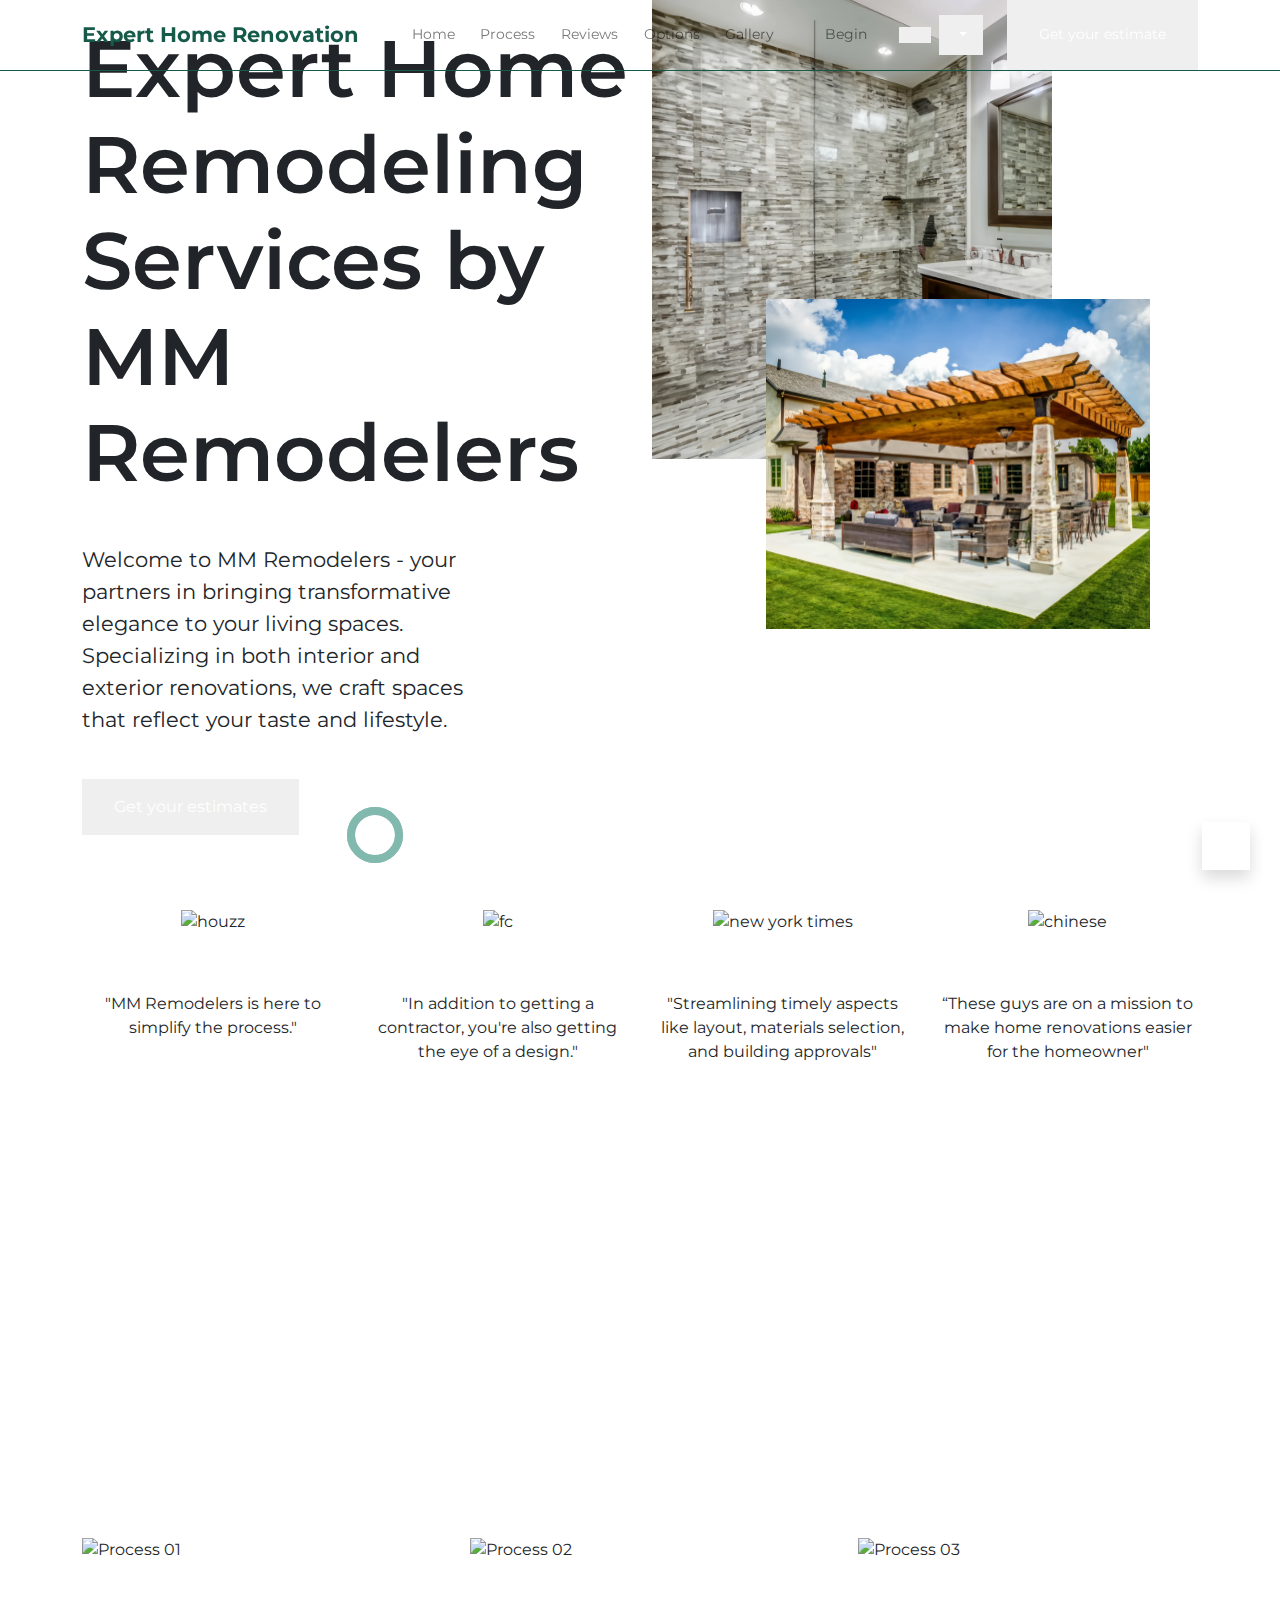
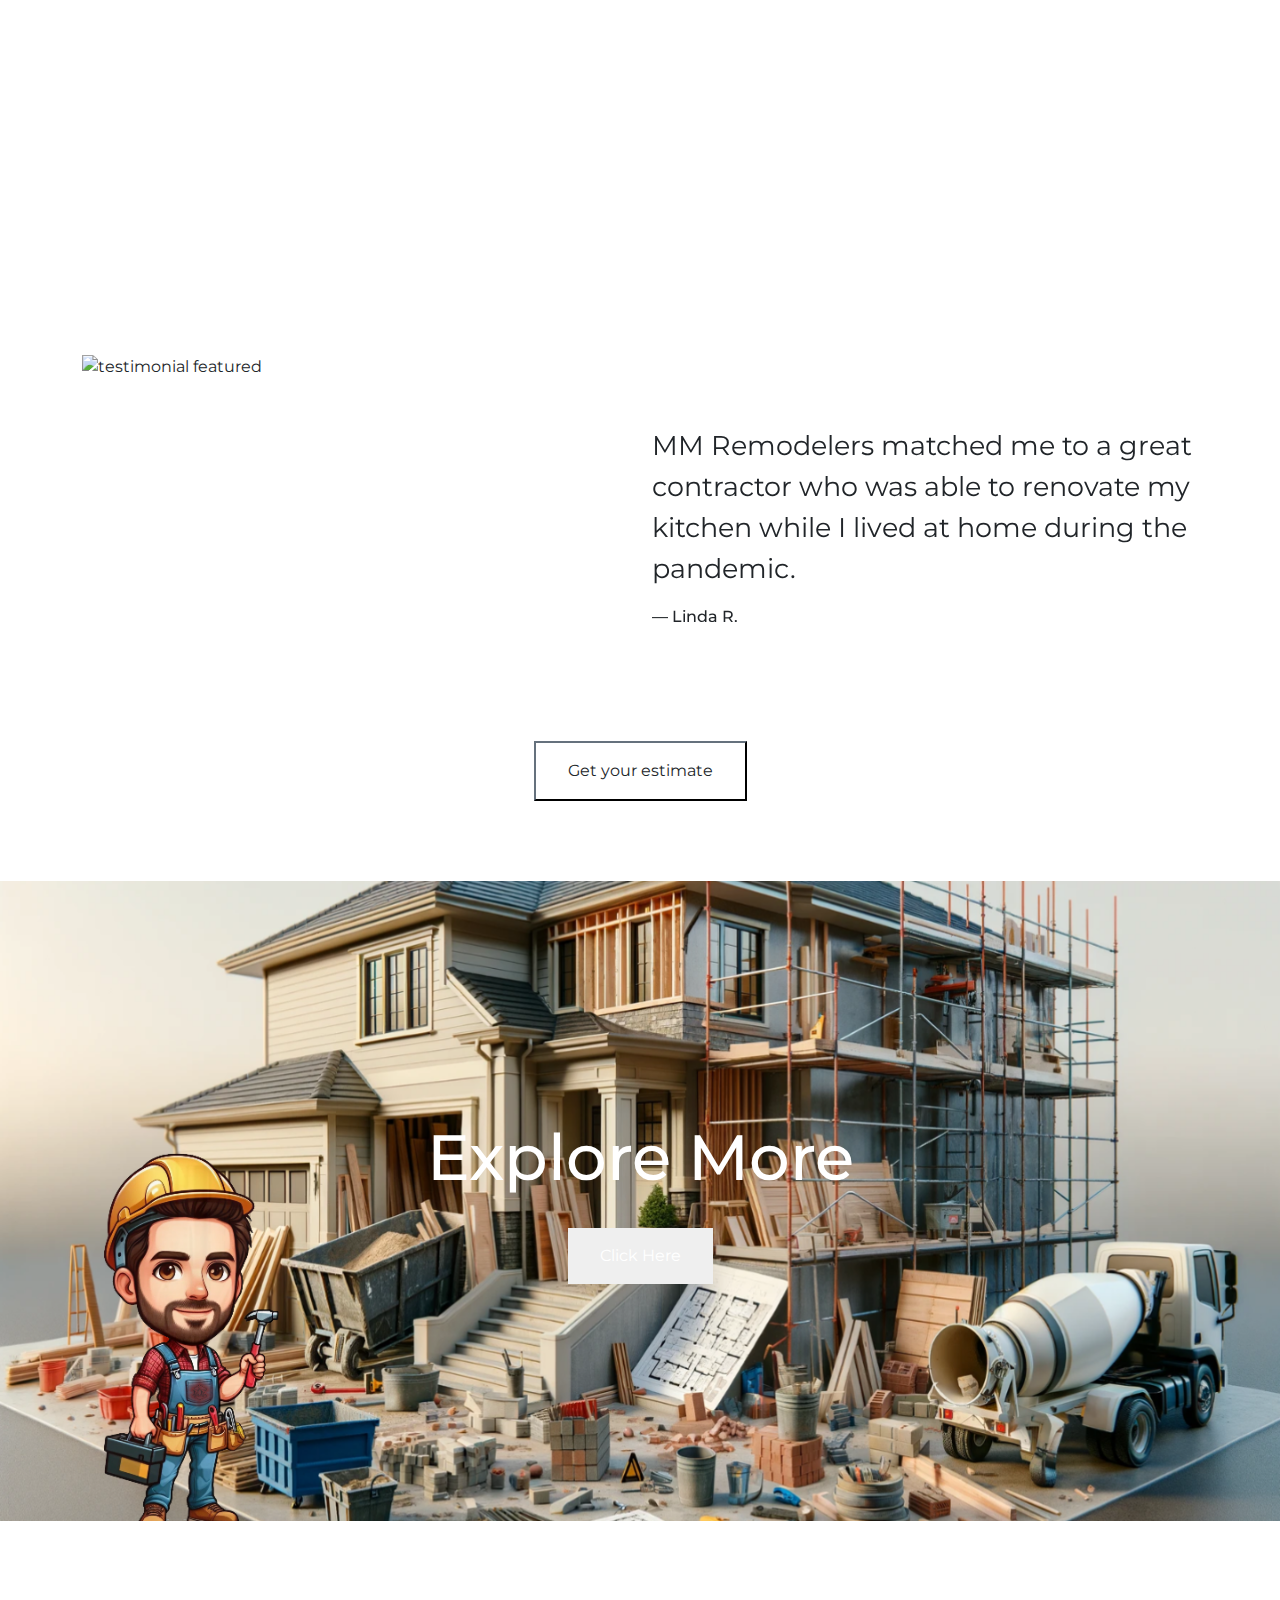
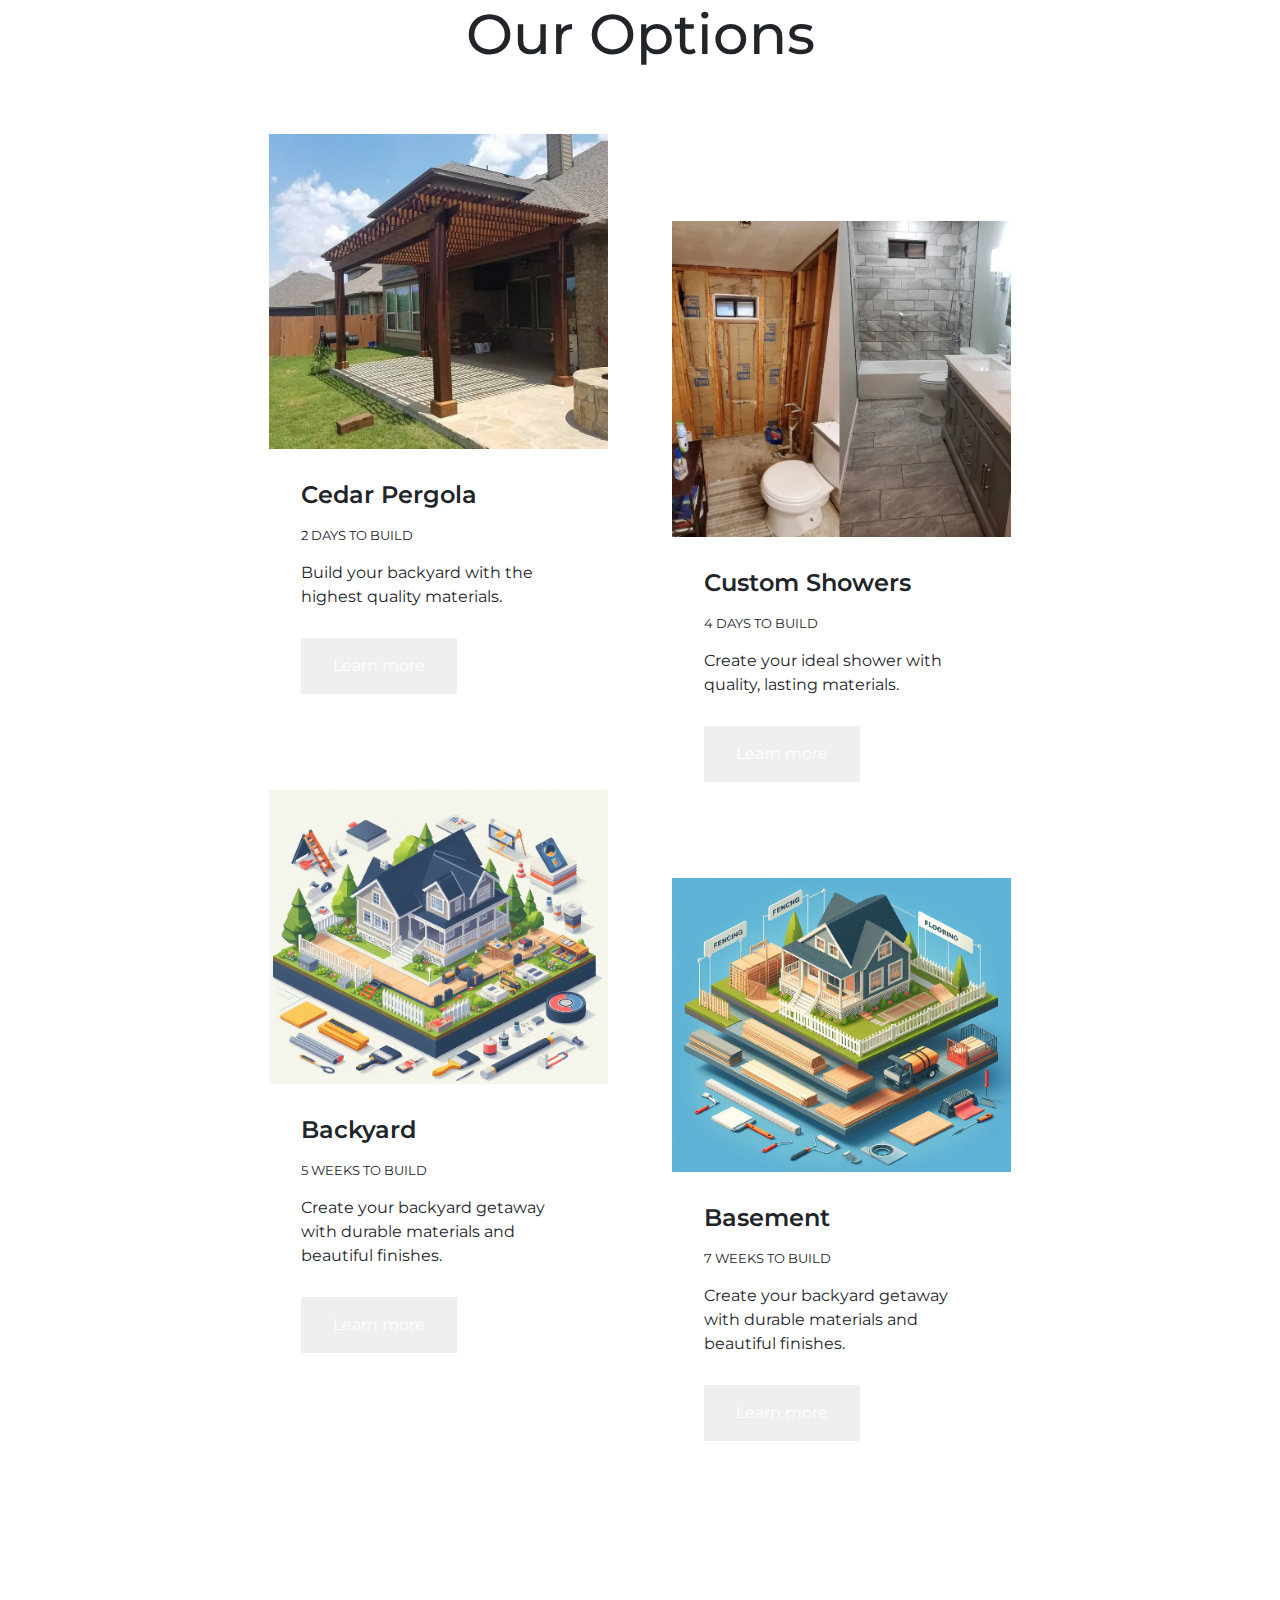
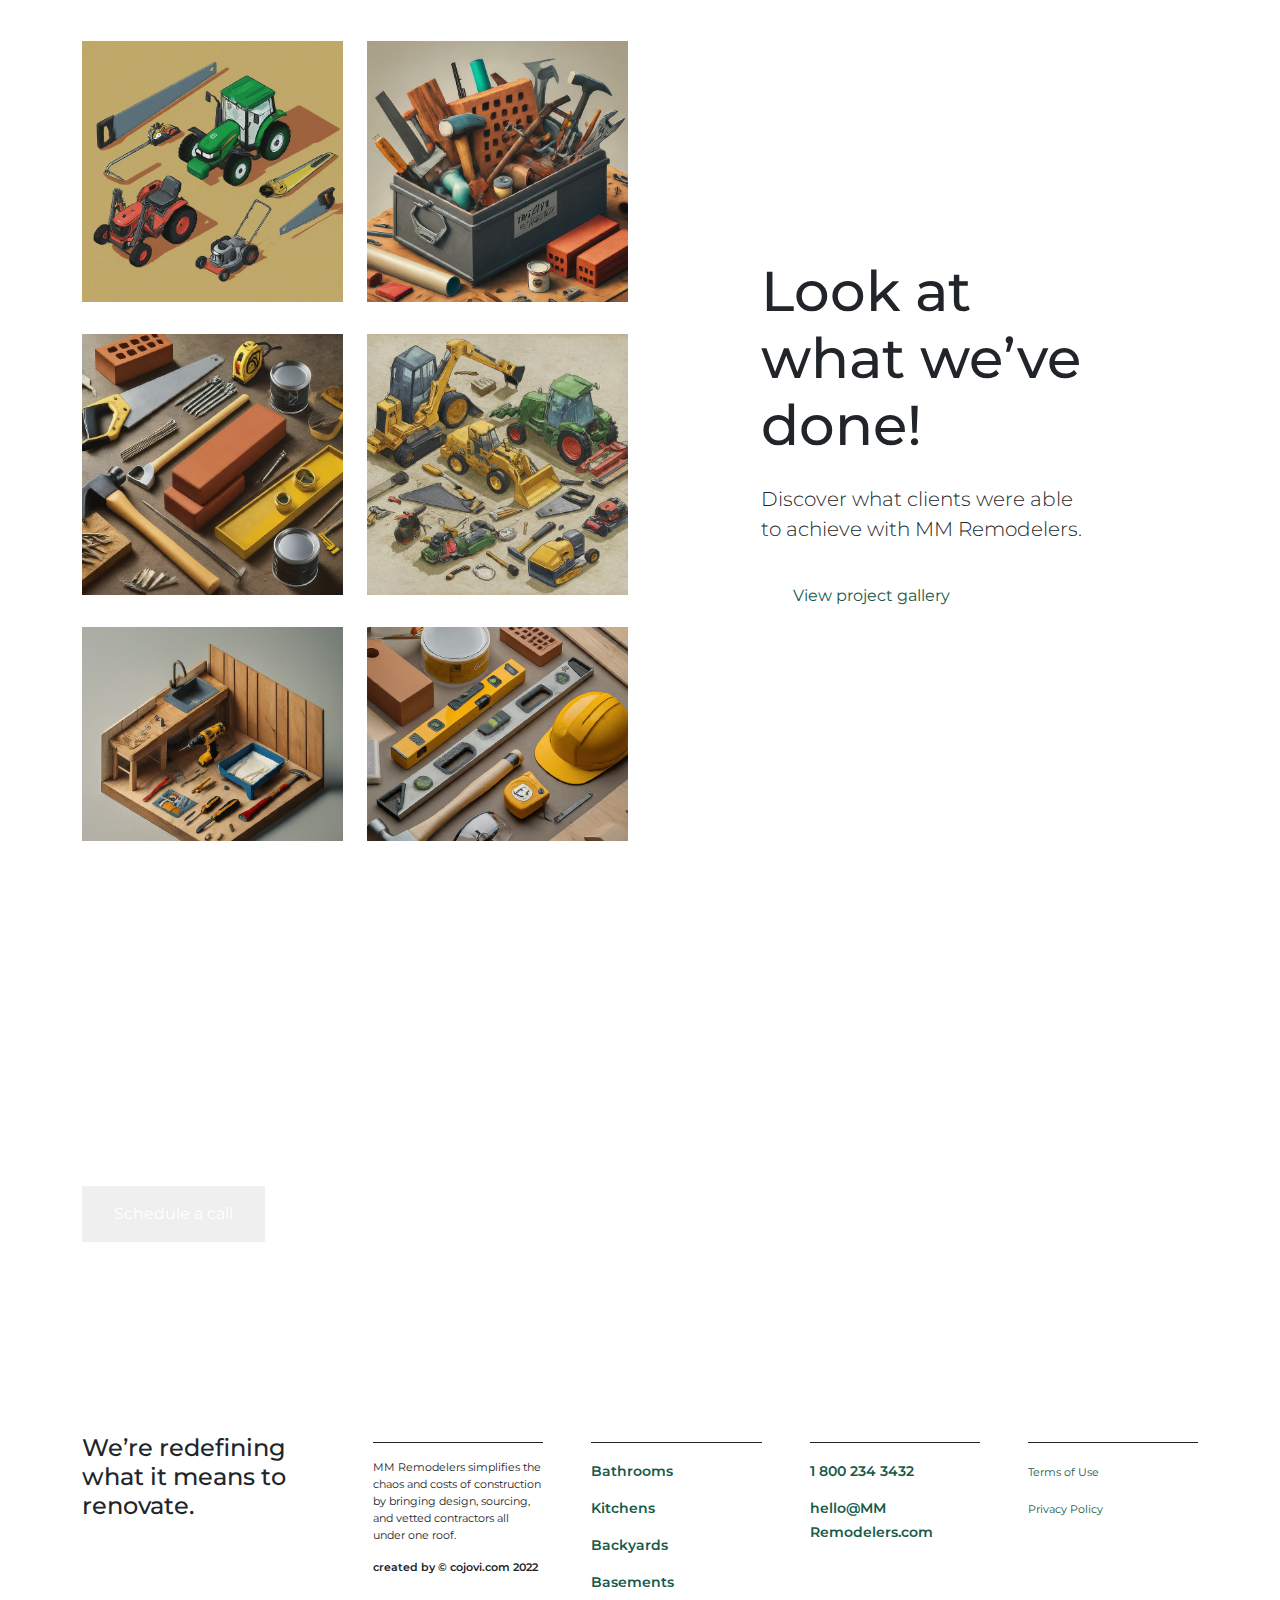
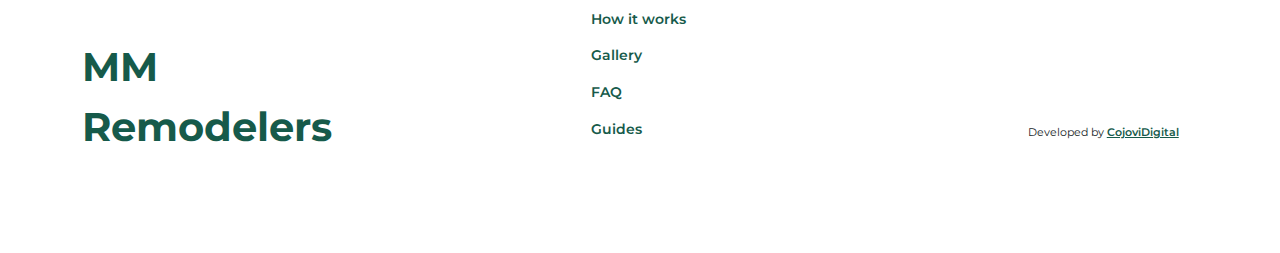
==== commit 62a69f8f: "Update index.html" ====
--- a/index.html
+++ b/index.html
@@ -45,7 +45,7 @@
   <nav class="navbar navbar-expand-lg bg-transparent sticky-top border-bottom border-primary p-lg-0 p-3 menu"
     id="spy-section">
     <div class="container">
-      <a class="navbar-brand fw-bold text-primary pe-4" href="#">MM Remodelers - Expert Home Renovation Services in Dallas / Ft Worth</a>
+      <a class="navbar-brand fw-bold text-primary pe-4" href="#">Expert Home Renovation</a>
 
       <!-- COLOR SWITCHER ON MOBILE SCREEN ONLY -->
 
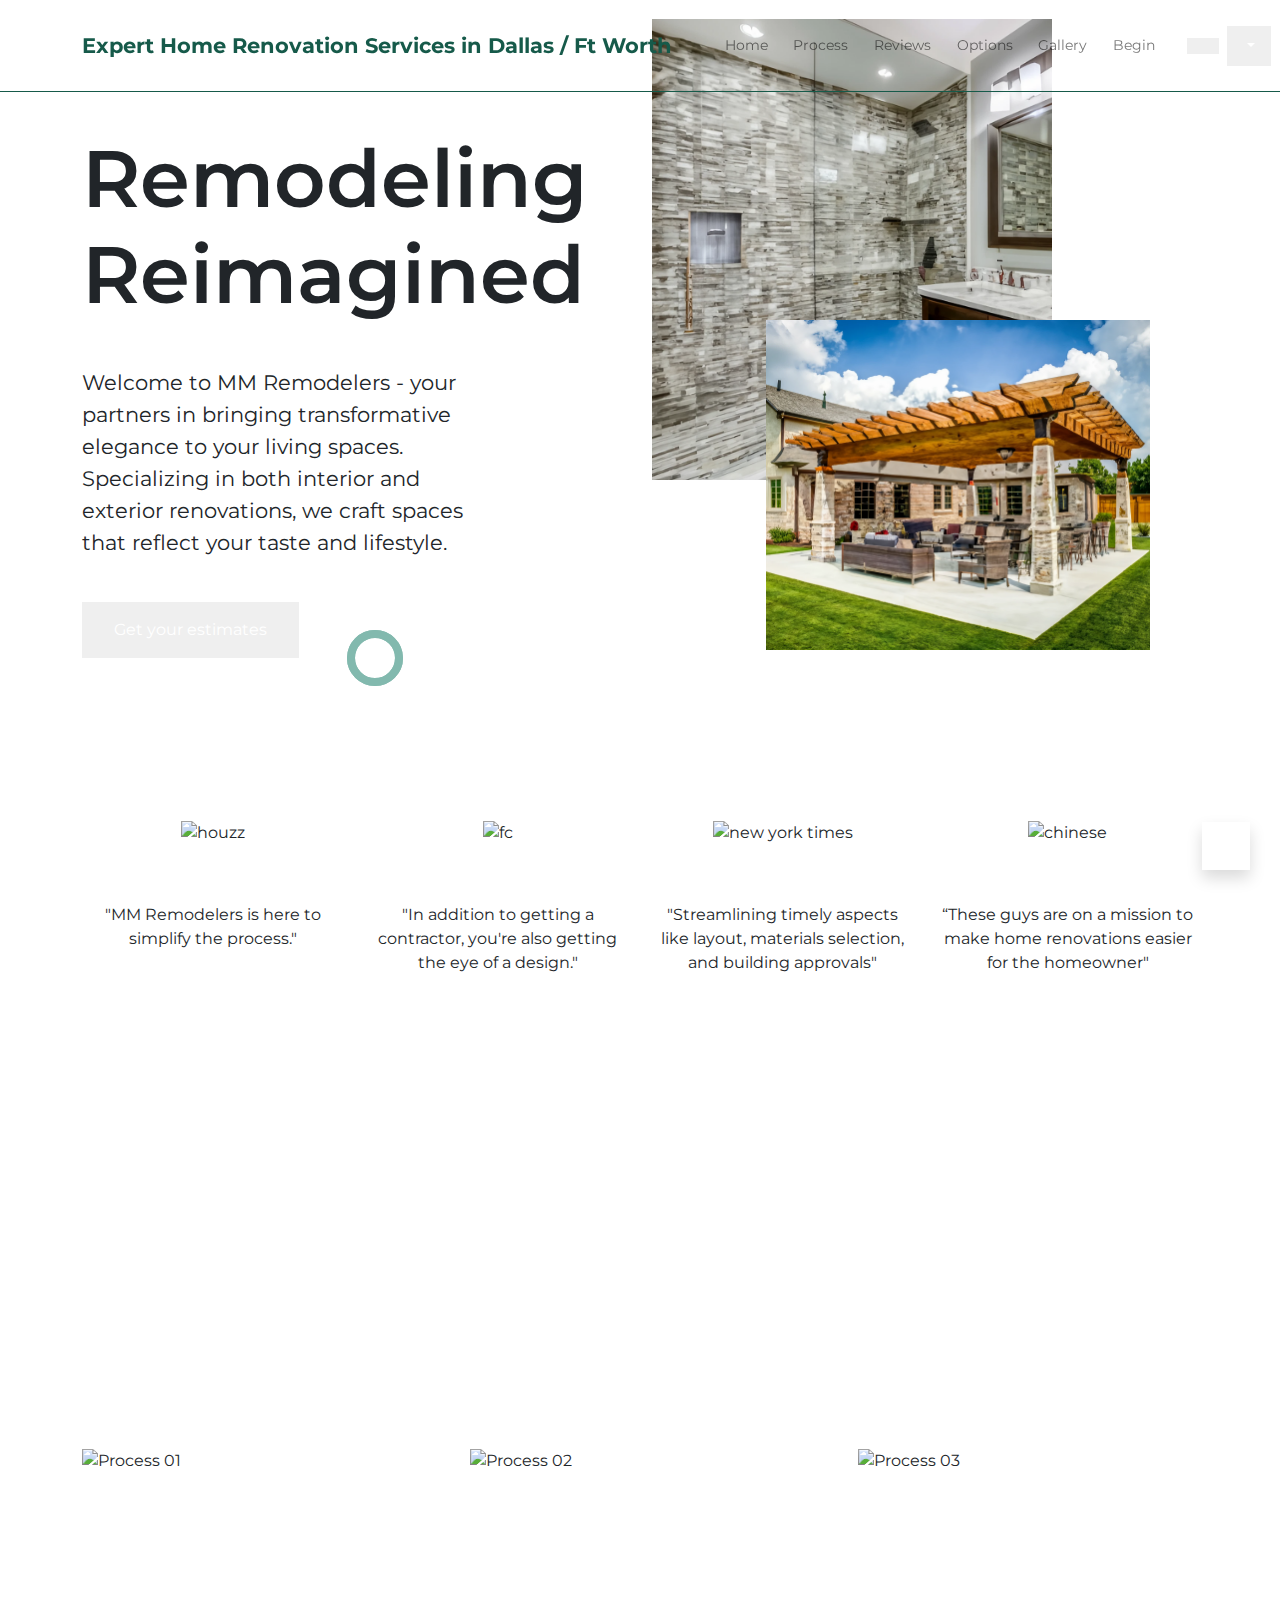
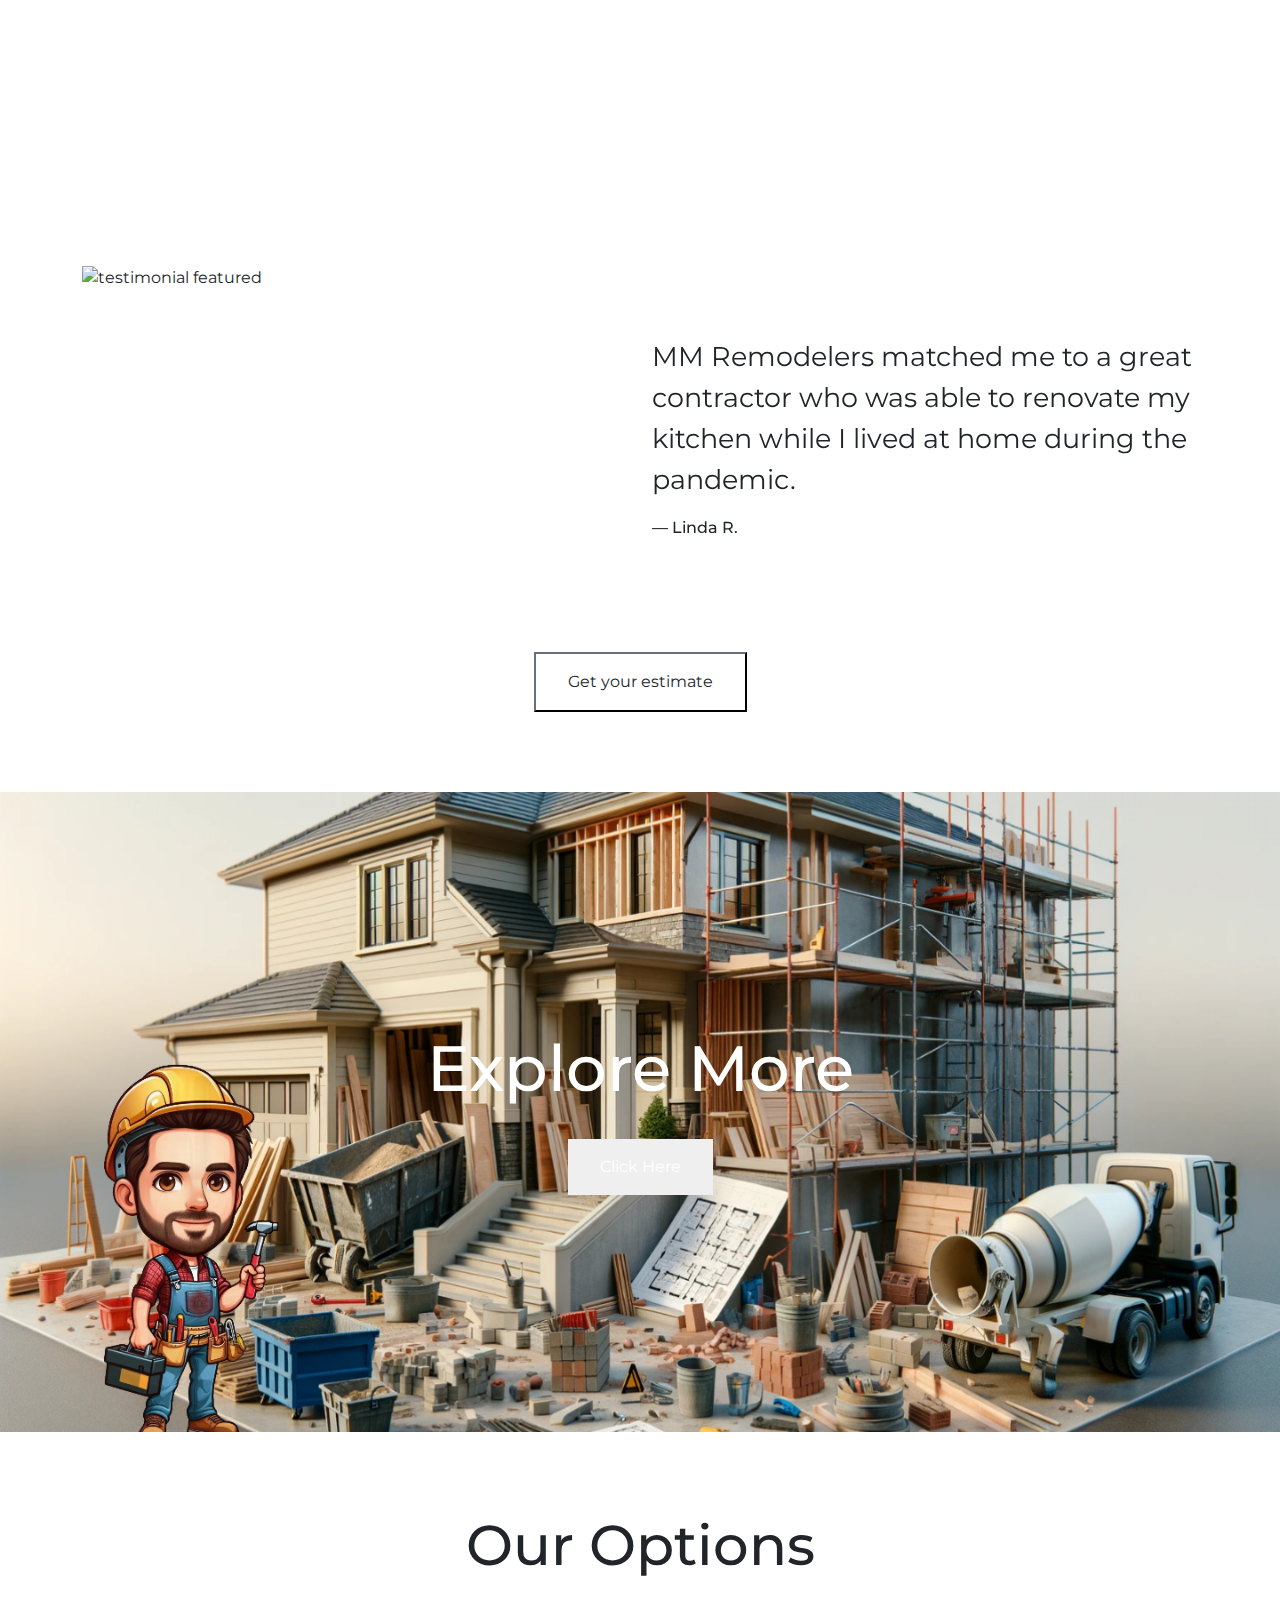
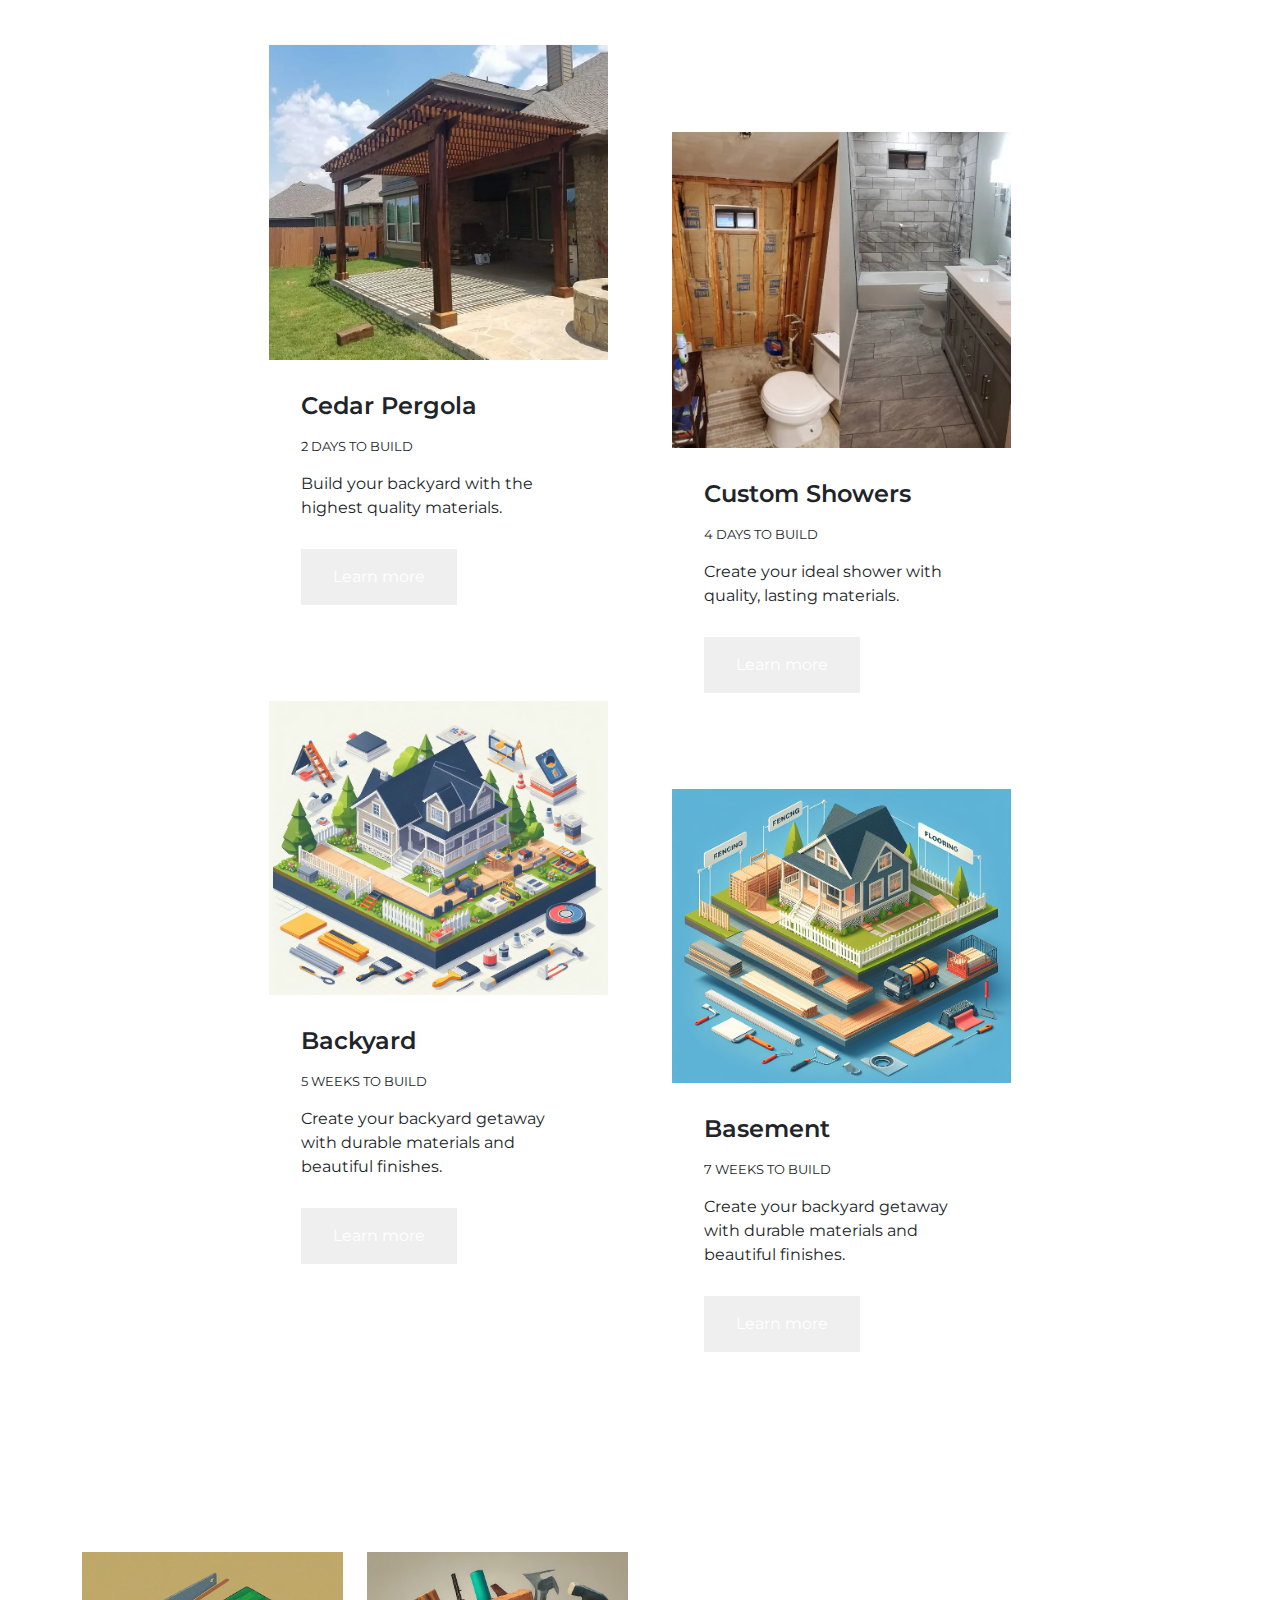
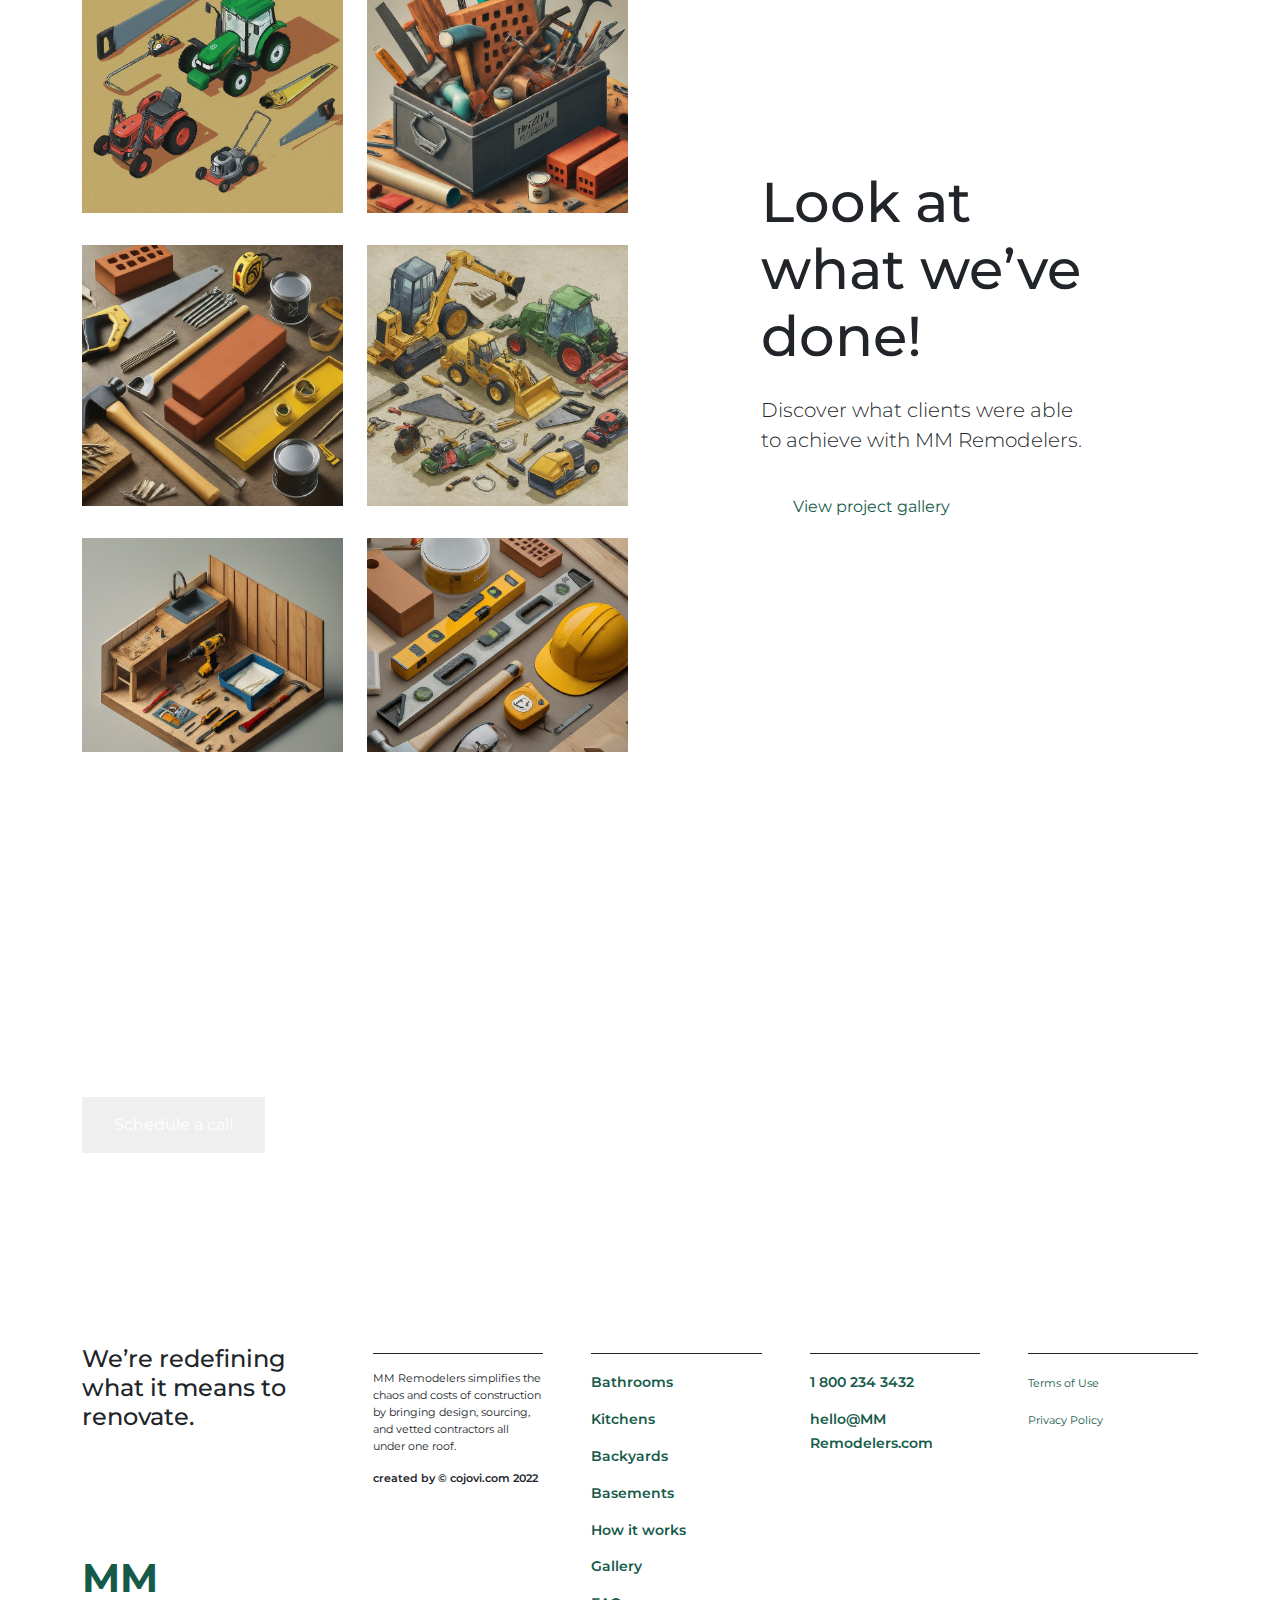
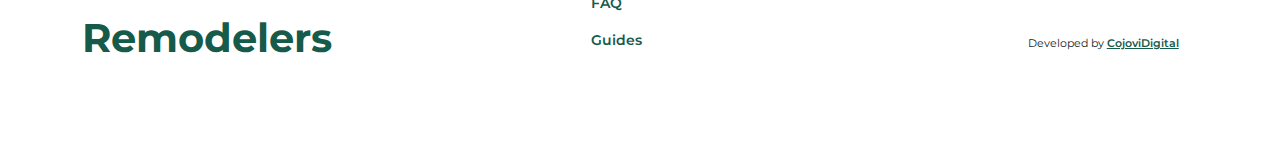
==== commit 2a564f75: "Update index.html" ====
--- a/index.html
+++ b/index.html
@@ -45,7 +45,7 @@
   <nav class="navbar navbar-expand-lg bg-transparent sticky-top border-bottom border-primary p-lg-0 p-3 menu"
     id="spy-section">
     <div class="container">
-      <a class="navbar-brand fw-bold text-primary pe-4" href="#">Expert Home Renovation</a>
+      <a class="navbar-brand fw-bold text-primary pe-4" href="#">Expert Home Renovation Services in Dallas / Ft Worth</a>
 
       <!-- COLOR SWITCHER ON MOBILE SCREEN ONLY -->
 
@@ -131,7 +131,7 @@
     <div class="container">
       <div class="row">
         <div class="col-sm-12 col-lg-6 my-auto hero__intros pt-5 pt-xl-4">
-          <h1 class="display-2">Expert Home Remodeling Services by MM Remodelers</h1>
+          <h1 class="display-2">Remodeling Reimagined</h1>
           <p class="display-2--description">Welcome to MM Remodelers - your partners in bringing transformative elegance to your living spaces. Specializing in both interior and exterior renovations, we craft spaces that reflect your taste and lifestyle.
           </p>
           <div class="hero__intros--ctas d-flex align-items-center">
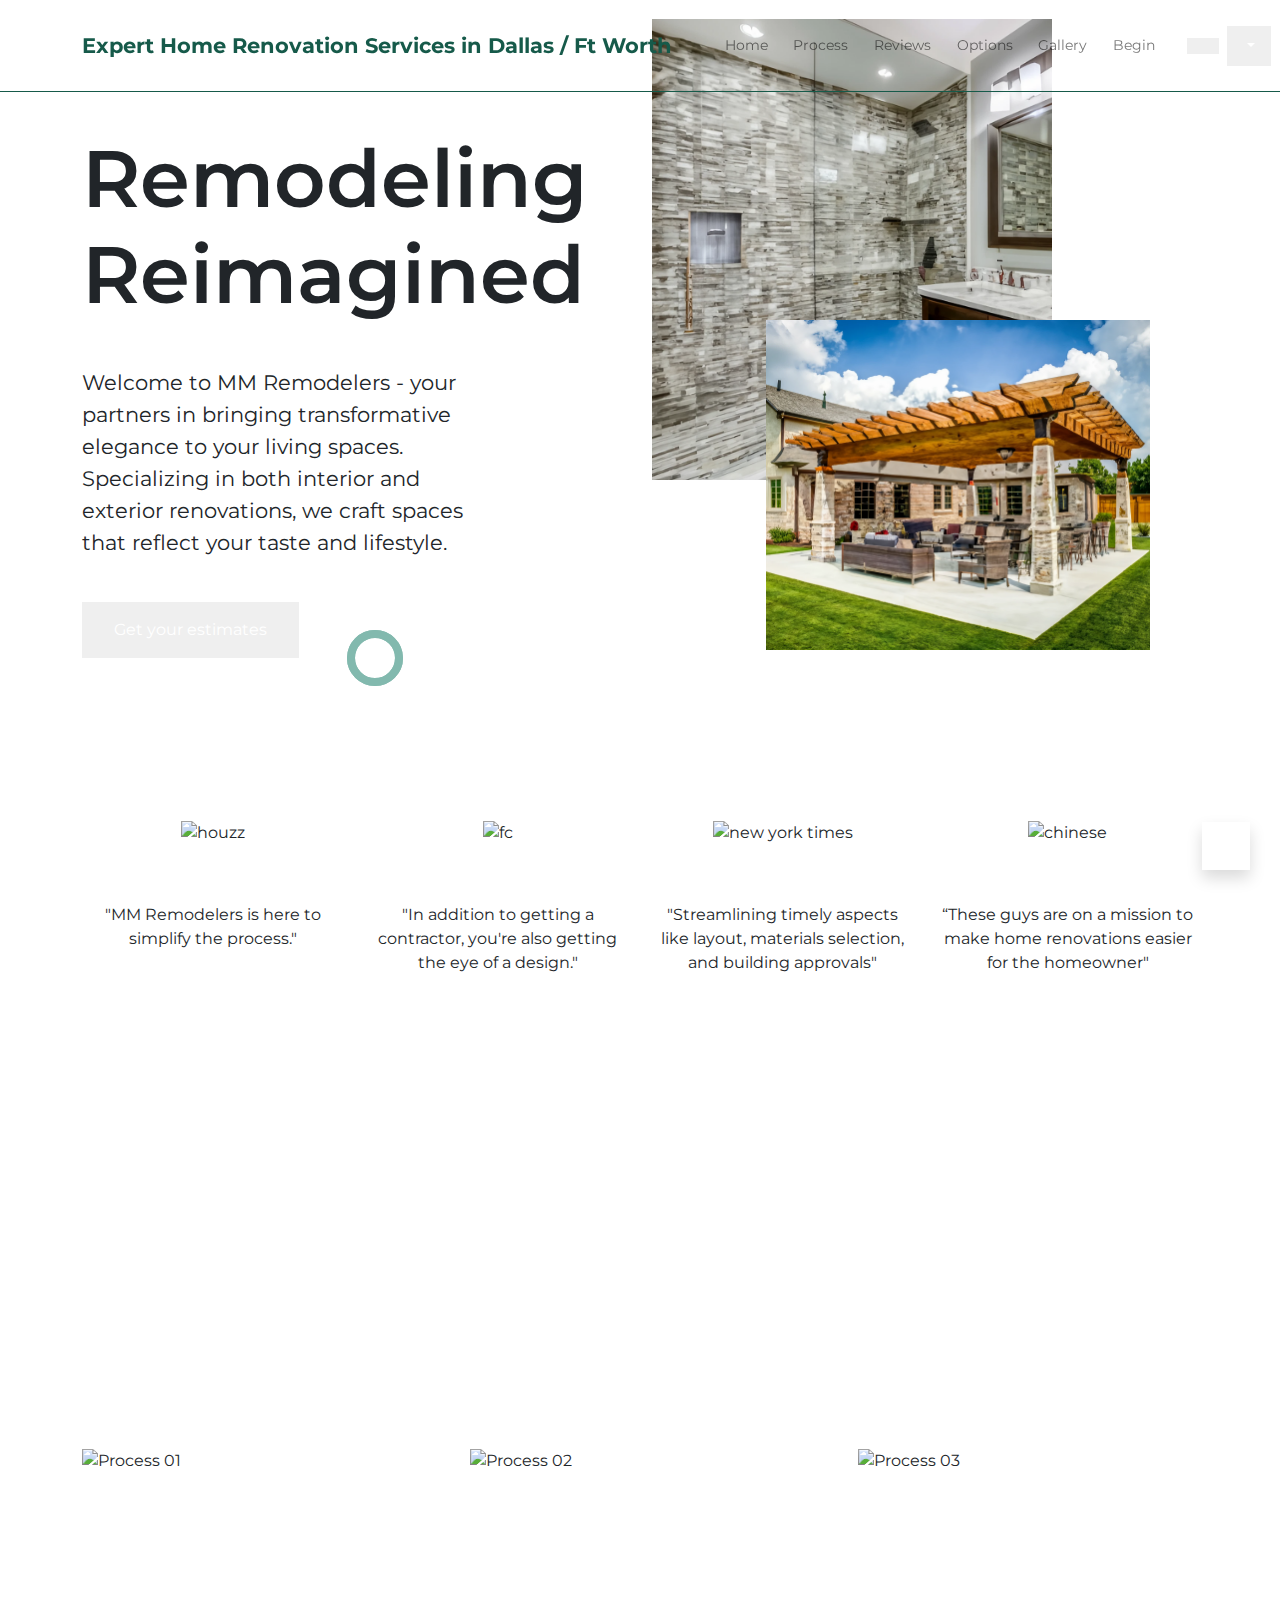
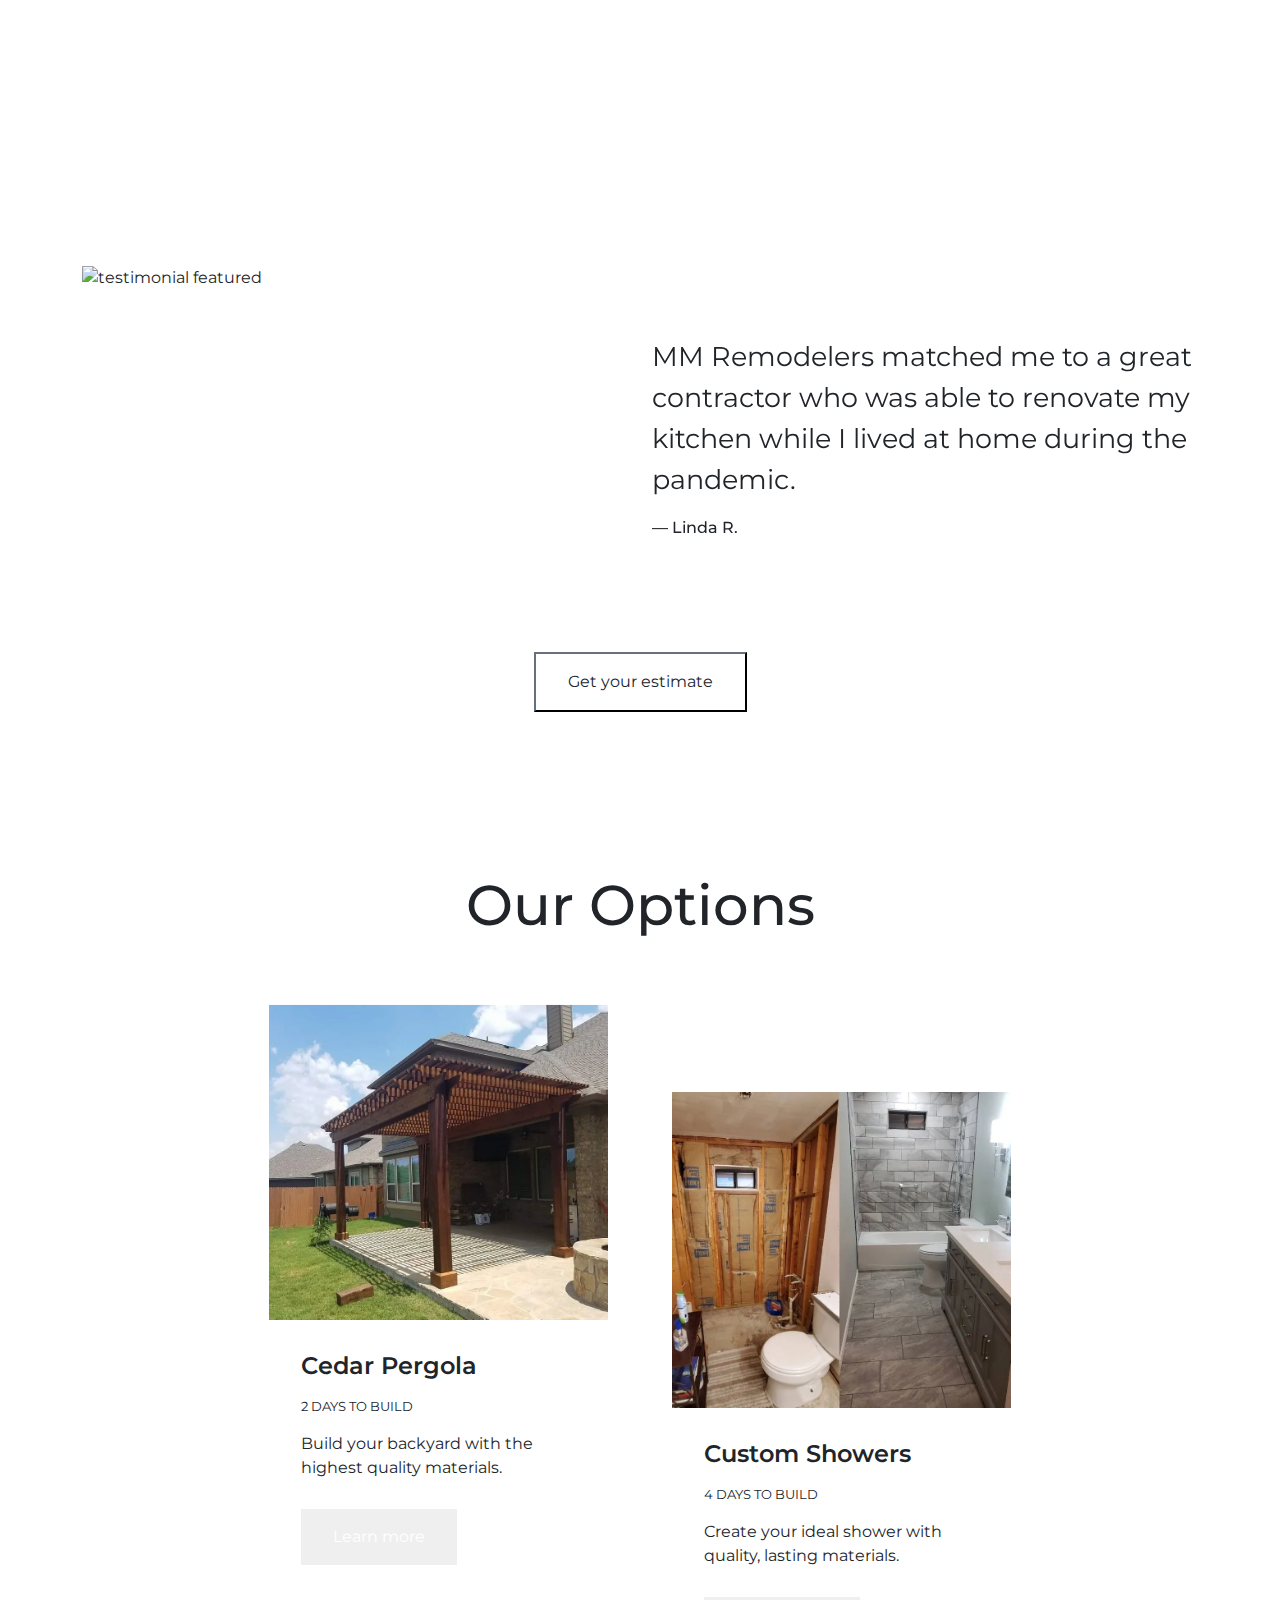
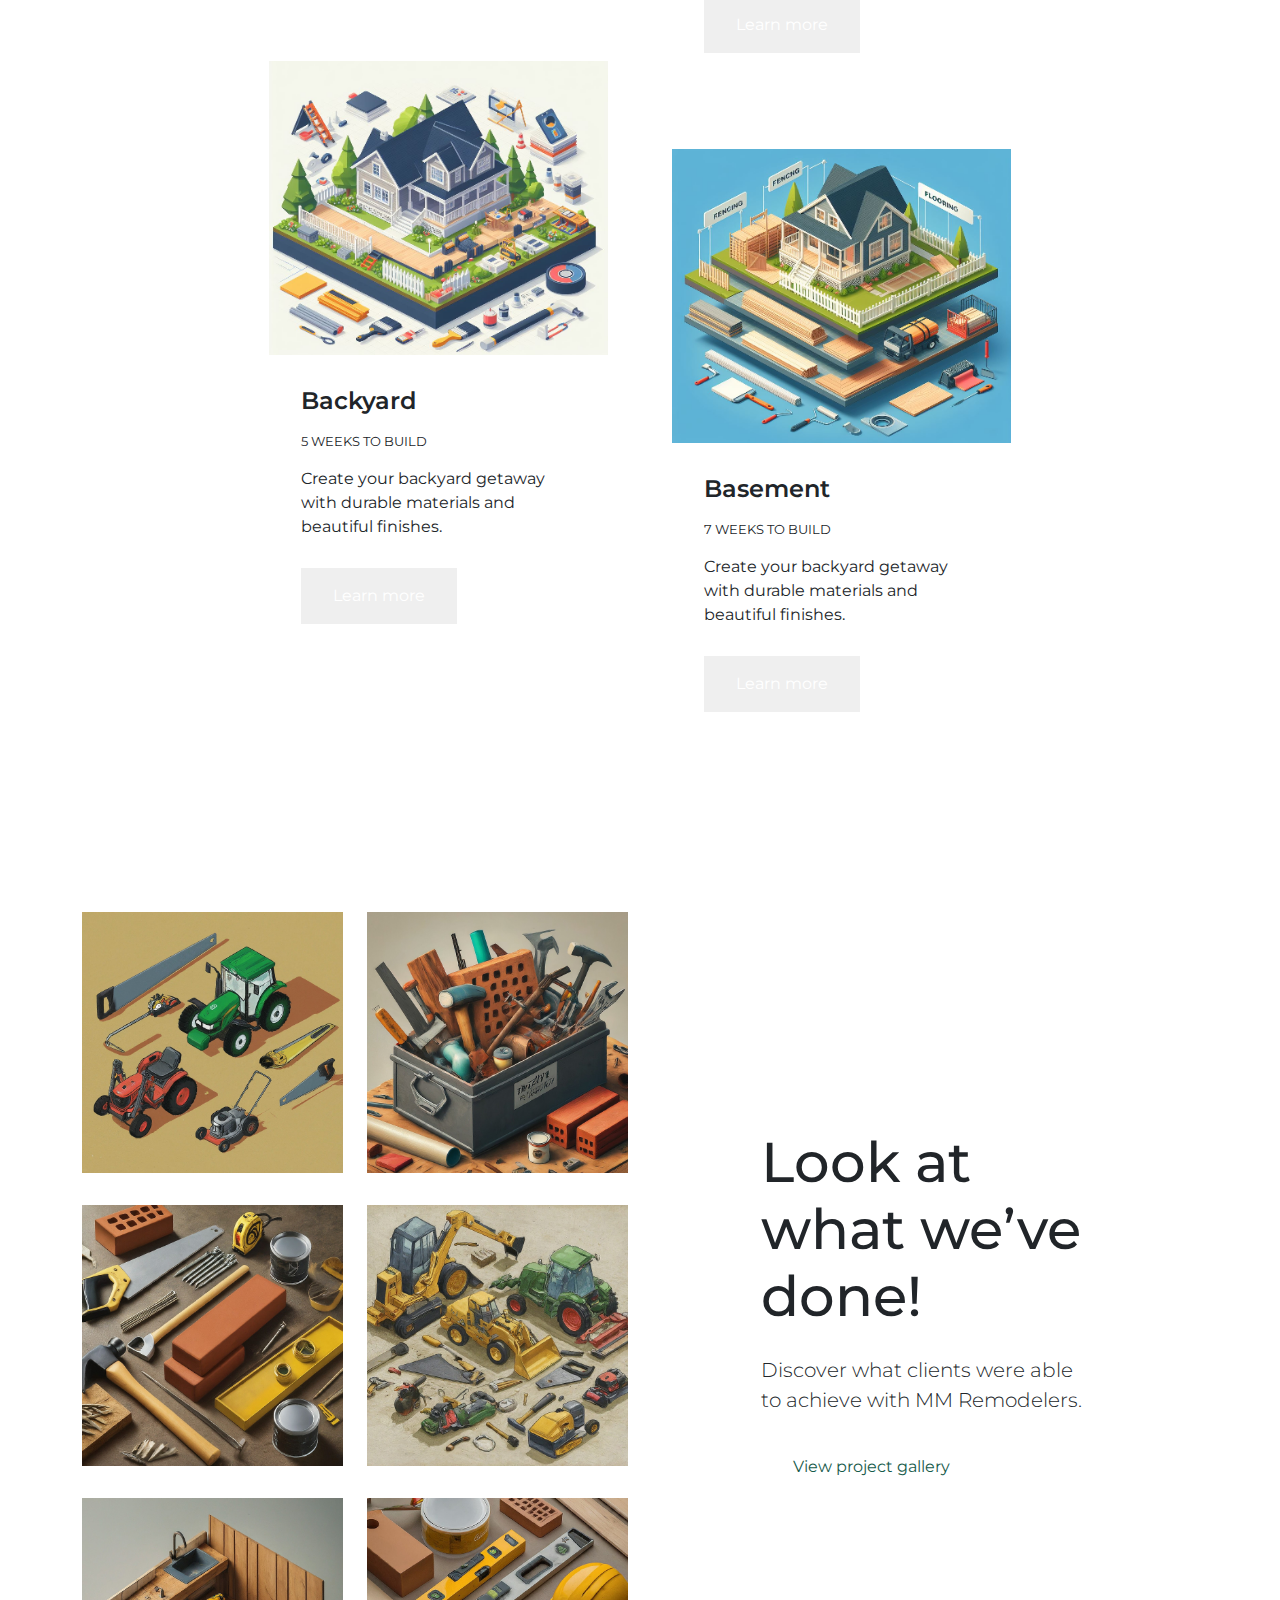
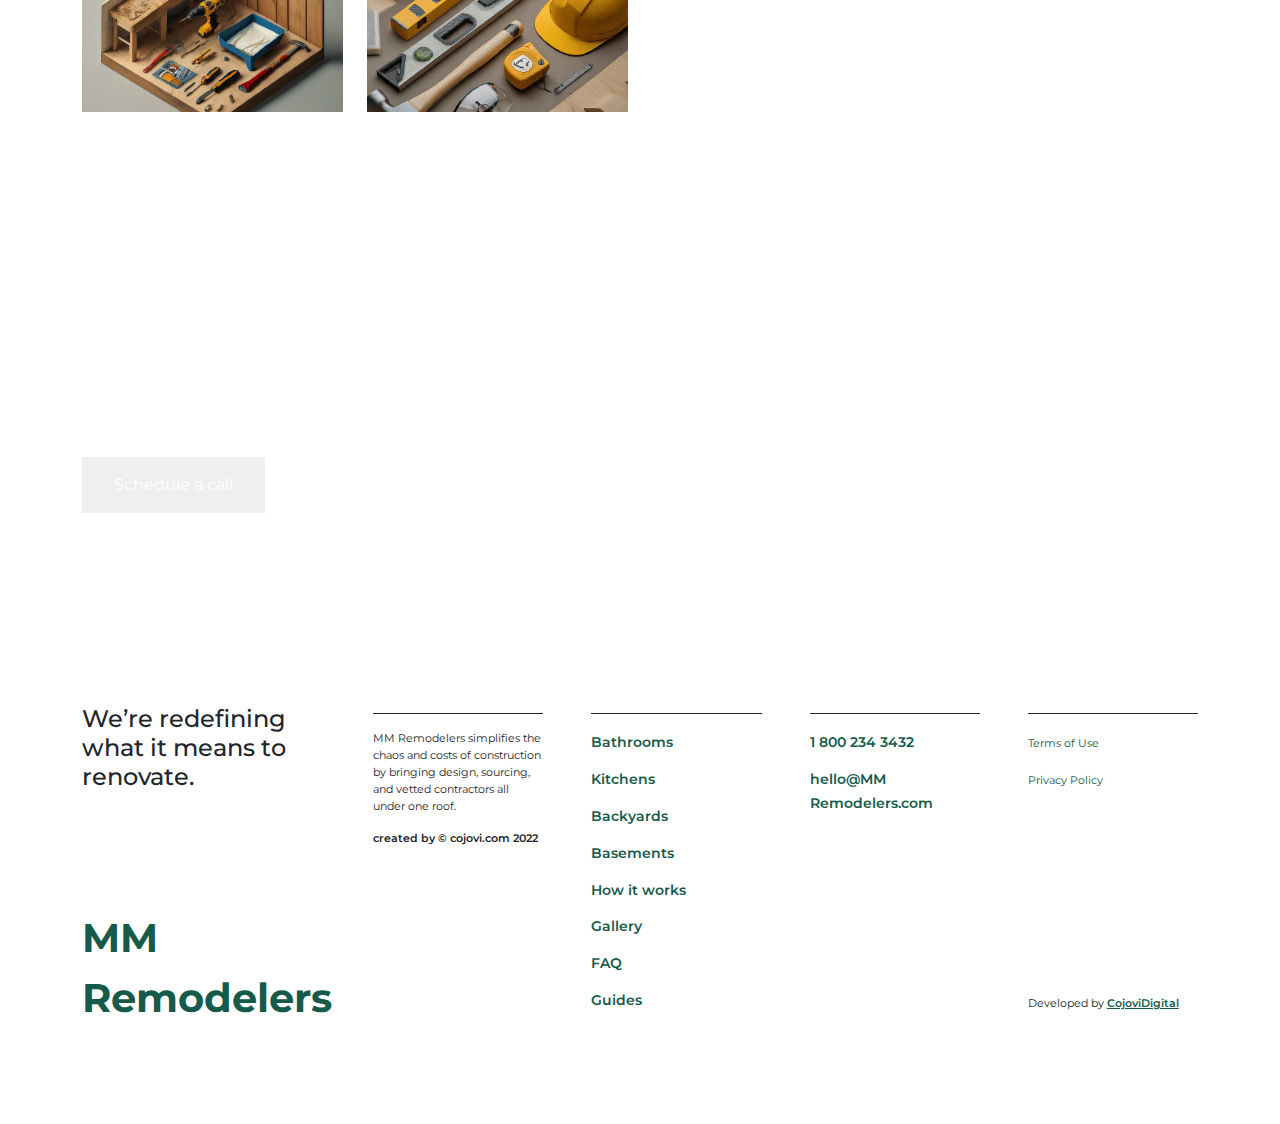
==== commit 8750a7c5: "Update index.html" ====
--- a/index.html
+++ b/index.html
@@ -345,19 +345,50 @@
 
   <!-- START THE MIDDLE CTA SECTION -->
 
-  <section class="middle-cta section" id="middle-cta">
-    <div class="container">
-      <div class="row text-center">
-        <div class="col-m-12">
-          <div class="middle-cta__wrapper d-flex align-items-center justify-content-center mx-auto">
-            <h2 class="display-3" style="color: white;">Explore More</h2>
-            <button class="btn-flat btn-sm btn--show-modal" id="login-signup">Click Here</button>
-          </div>
-        </div>
-      </div>
-    </div>
-  </section>
-
+  <div class="mb-modal mb-hidden get-estimate" id="get-estimate-id">
+    <!-- Use Bootstrap's data-bs-dismiss attribute to handle the modal closing -->
+    <button type="button" class="btn--close-modal" data-bs-dismiss="modal">&times;</button>
+    <h2 class="mb-modal__header text-center">
+      Request a FREE estimate today!
+    </h2>
+    <div class="mb-modal__body">
+      <form action="https://script.google.com/macros/s/AKfycbzqbjOTz69zIfKClylNWbIEEQn2-l6Kb-Htmh9IRG_89euSYstmpywGlJWQFGqFOfzw/exec" method="post">        
+        <div class="row g-2">
+          <div class="col-md mb-2">
+            <div class="form-floating">
+              <input type="text" class="form-control" id="floatingInputFirstname" name="firstName" placeholder="First Name" value="">
+              <label for="floatingInputFirstname">First name</label>
+            </div>
+          </div>
+          <div class="col-md mb-2">
+            <div class="form-floating">
+              <input type="text" class="form-control" id="floatingInputLastname" name="lastName" placeholder="Last Name" value="">
+              <label for="floatingInputLastname">Last Name</label>
+            </div>
+          </div>
+          <div class="col-md-12 mb-2">
+            <div class="form-floating">
+              <input type="email" class="form-control" id="floatingEmail" name="email" placeholder="Email">
+              <label for="floatingEmail">Email</label>
+            </div>
+          </div>
+          <div class="col-md-12 mb-2">
+            <div class="form-floating">
+              <!-- Make sure to add the name attribute so the data gets sent to the server -->
+              <textarea class="form-control" name="comments" placeholder="Leave a comment here" id="floatingTextareaMessage"></textarea>
+              <label for="floatingTextareaMessage">Additional comments</label>
+            </div>
+          </div>
+          <div class="col-md-12">
+            <div class="form-floating d-grid">
+              <input class="btn-flat btn-sm" type="submit" value="Request Estimate">
+            </div>
+          </div>
+        </div>
+      </form>
+    </div>
+  </div>
+  
   <!-- START THE OPTIONS SECTION -->
 
   <section class="options section" id="options">
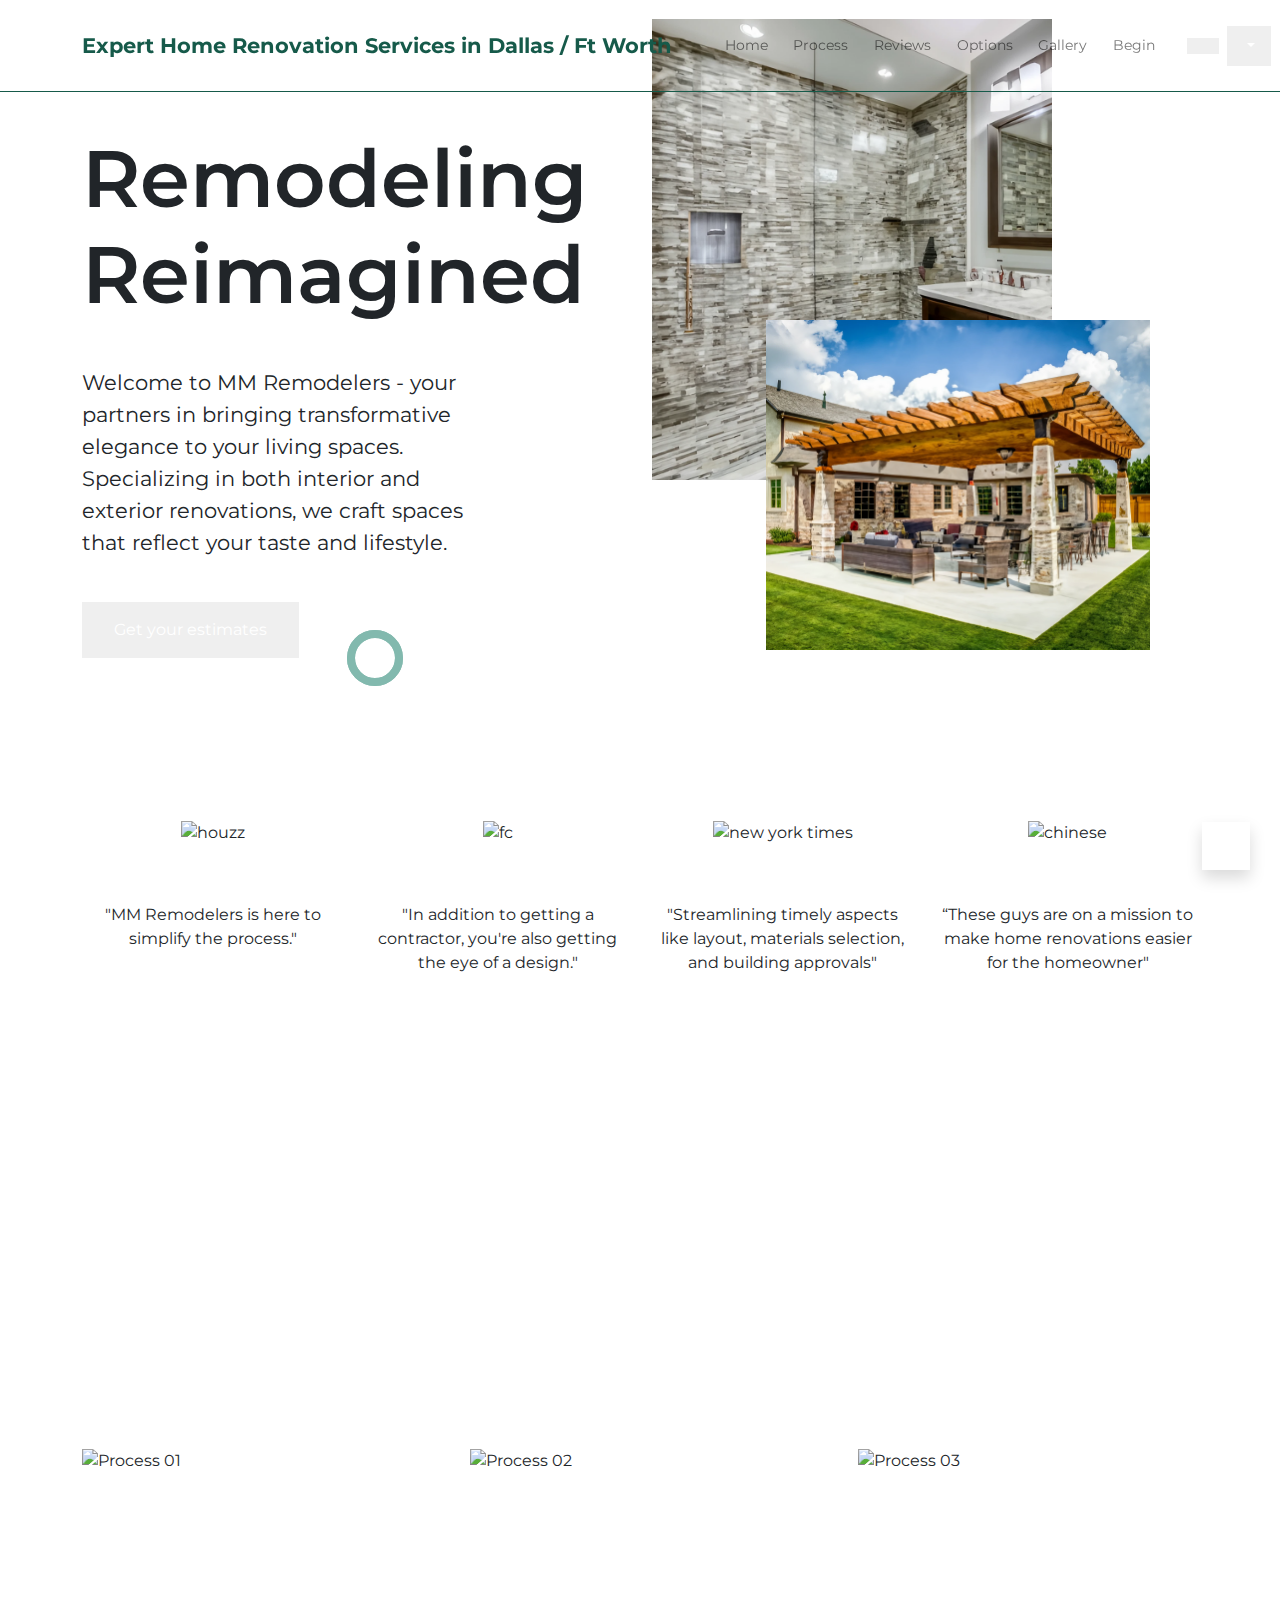
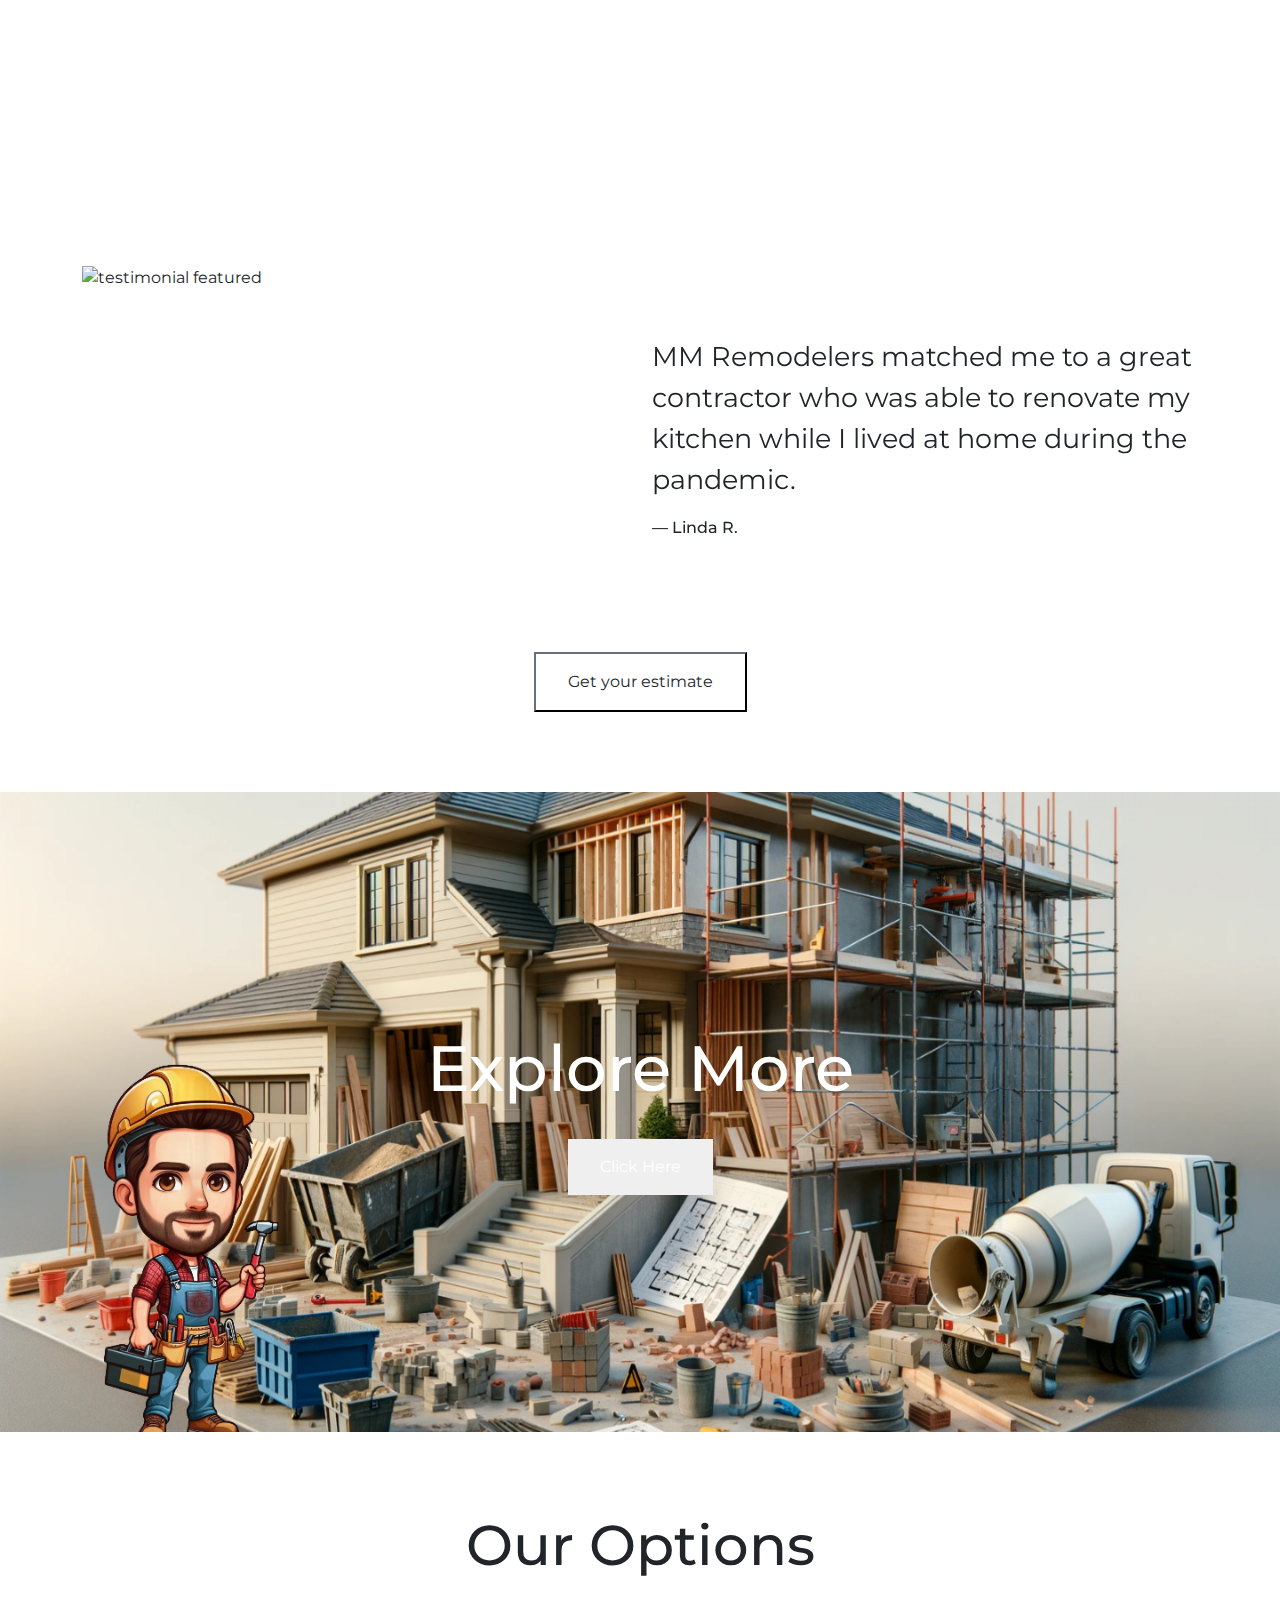
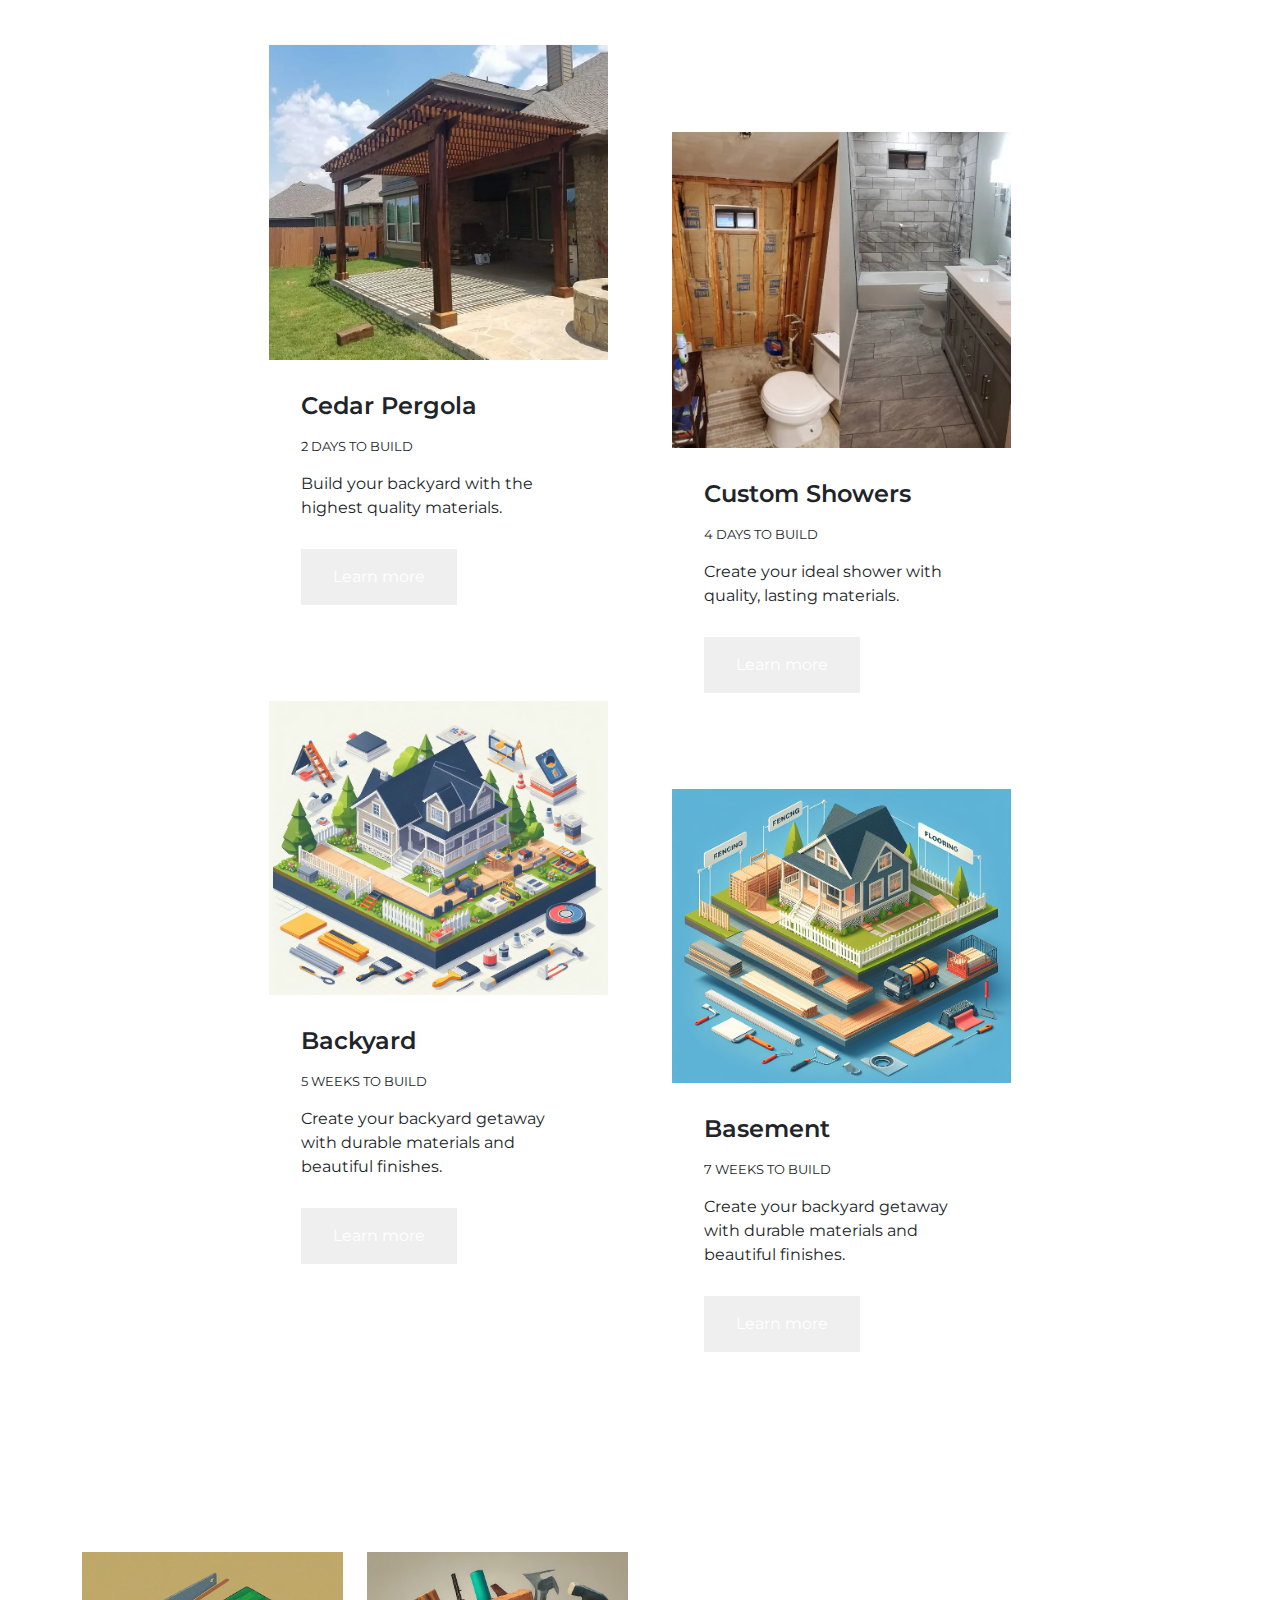
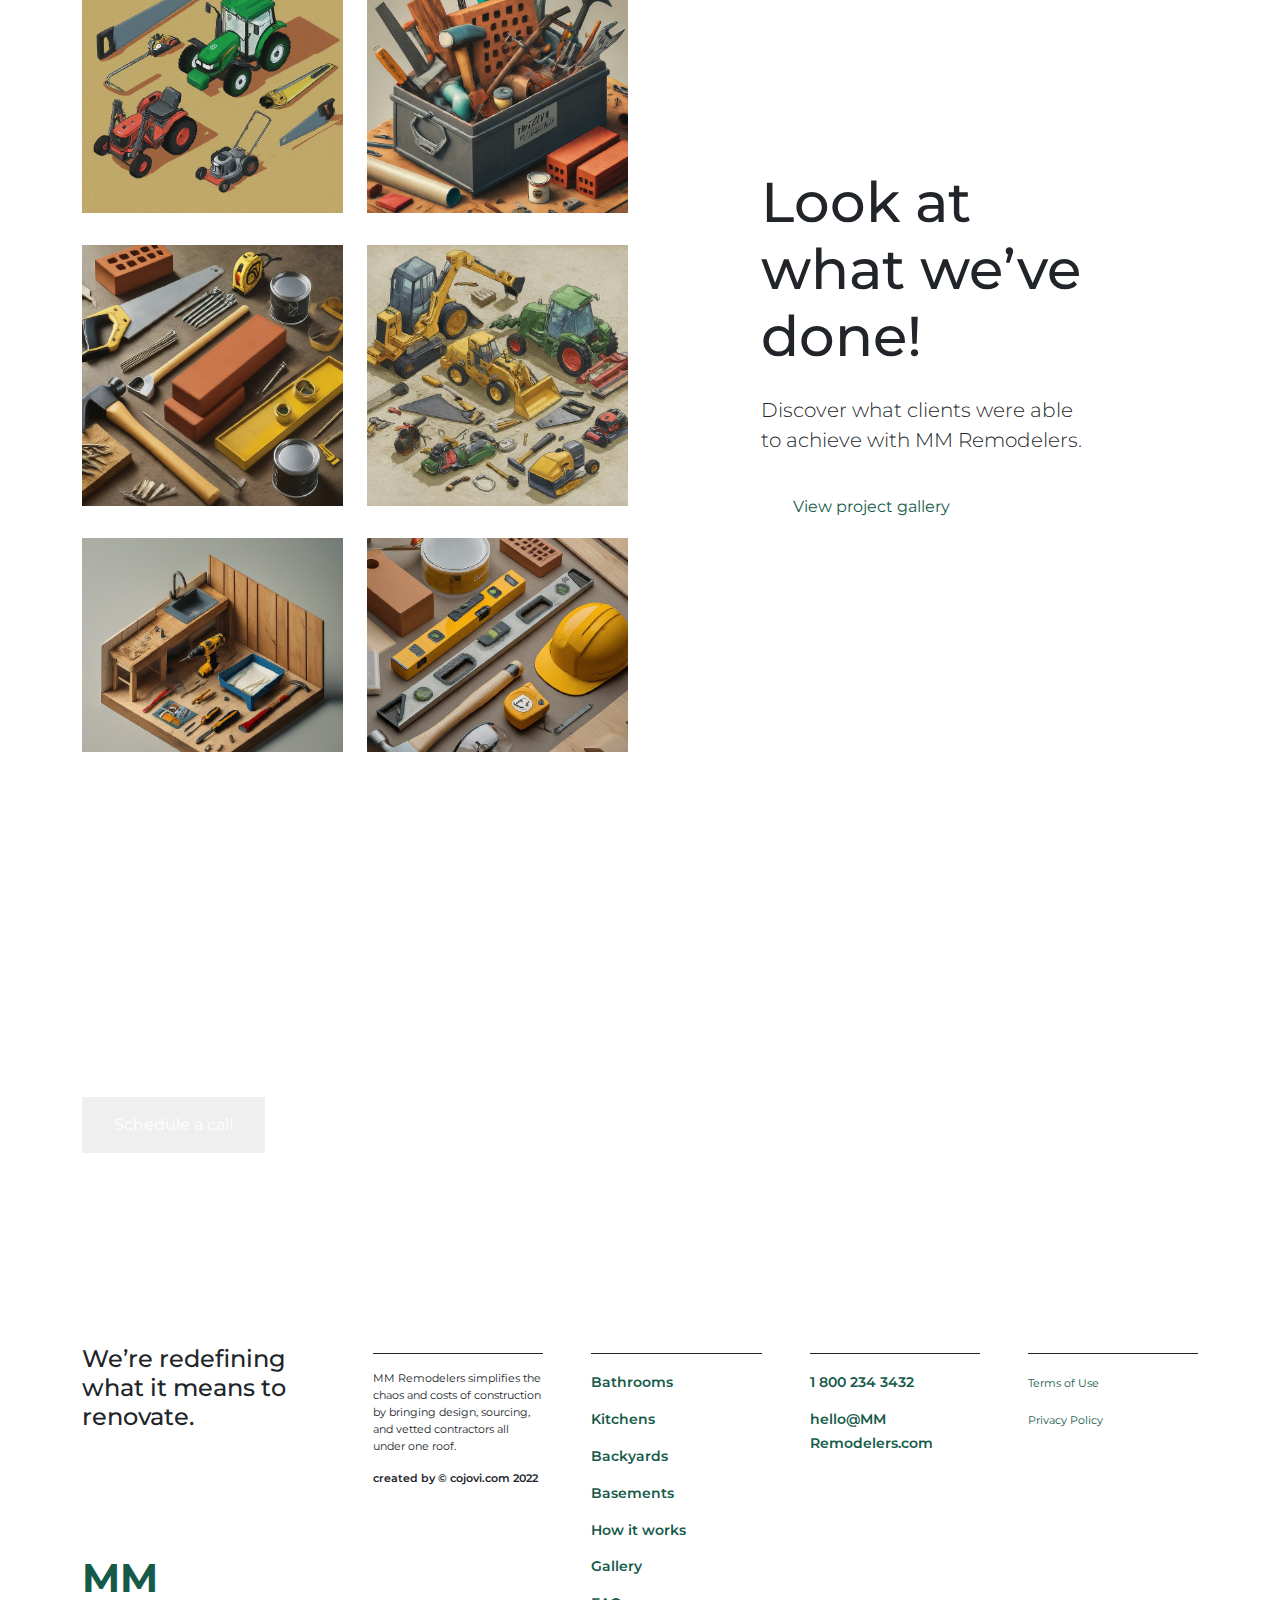
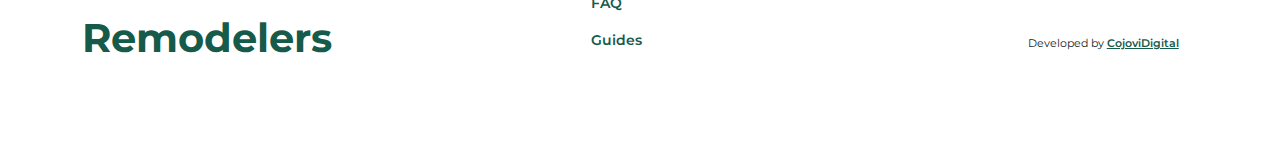
==== commit c62f3627: "almost" ====
--- a/index.html
+++ b/index.html
@@ -345,50 +345,19 @@
 
   <!-- START THE MIDDLE CTA SECTION -->
 
-  <div class="mb-modal mb-hidden get-estimate" id="get-estimate-id">
-    <!-- Use Bootstrap's data-bs-dismiss attribute to handle the modal closing -->
-    <button type="button" class="btn--close-modal" data-bs-dismiss="modal">&times;</button>
-    <h2 class="mb-modal__header text-center">
-      Request a FREE estimate today!
-    </h2>
-    <div class="mb-modal__body">
-      <form action="https://script.google.com/macros/s/AKfycbzqbjOTz69zIfKClylNWbIEEQn2-l6Kb-Htmh9IRG_89euSYstmpywGlJWQFGqFOfzw/exec" method="post">        
-        <div class="row g-2">
-          <div class="col-md mb-2">
-            <div class="form-floating">
-              <input type="text" class="form-control" id="floatingInputFirstname" name="firstName" placeholder="First Name" value="">
-              <label for="floatingInputFirstname">First name</label>
-            </div>
-          </div>
-          <div class="col-md mb-2">
-            <div class="form-floating">
-              <input type="text" class="form-control" id="floatingInputLastname" name="lastName" placeholder="Last Name" value="">
-              <label for="floatingInputLastname">Last Name</label>
-            </div>
-          </div>
-          <div class="col-md-12 mb-2">
-            <div class="form-floating">
-              <input type="email" class="form-control" id="floatingEmail" name="email" placeholder="Email">
-              <label for="floatingEmail">Email</label>
-            </div>
-          </div>
-          <div class="col-md-12 mb-2">
-            <div class="form-floating">
-              <!-- Make sure to add the name attribute so the data gets sent to the server -->
-              <textarea class="form-control" name="comments" placeholder="Leave a comment here" id="floatingTextareaMessage"></textarea>
-              <label for="floatingTextareaMessage">Additional comments</label>
-            </div>
-          </div>
-          <div class="col-md-12">
-            <div class="form-floating d-grid">
-              <input class="btn-flat btn-sm" type="submit" value="Request Estimate">
-            </div>
-          </div>
-        </div>
-      </form>
-    </div>
-  </div>
-  
+  <section class="middle-cta section" id="middle-cta">
+    <div class="container">
+      <div class="row text-center">
+        <div class="col-m-12">
+          <div class="middle-cta__wrapper d-flex align-items-center justify-content-center mx-auto">
+            <h2 class="display-3" style="color: white;">Explore More</h2>
+            <button class="btn-flat btn-sm btn--show-modal" id="login-signup">Click Here</button>
+          </div>
+        </div>
+      </div>
+    </div>
+  </section>
+
   <!-- START THE OPTIONS SECTION -->
 
   <section class="options section" id="options">
